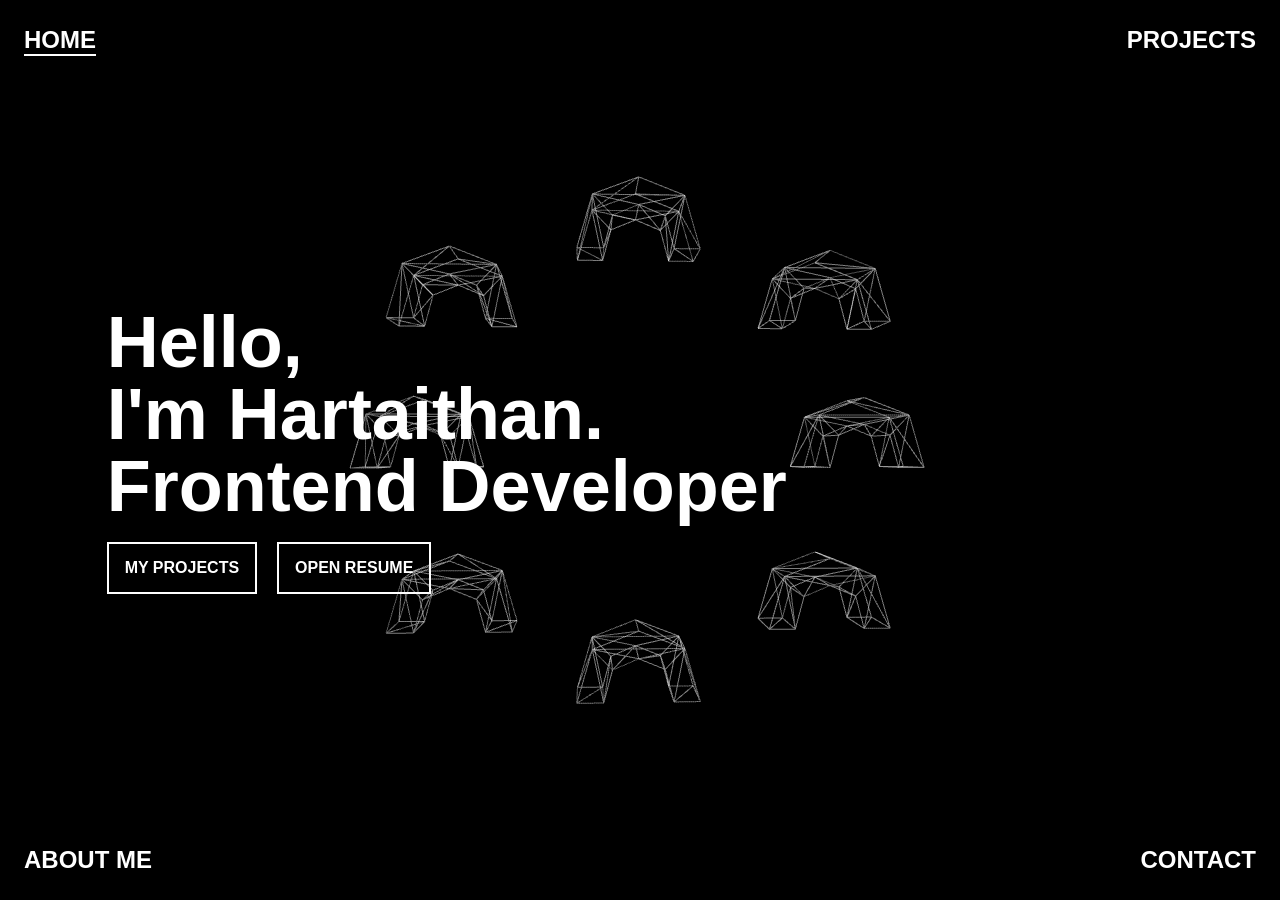
==== index.html @ c4be0c3a "deploy" ====
<!DOCTYPE html><html lang="en"><head><meta charSet="utf-8"/><meta name="viewport" content="width=device-width, initial-scale=1"/><link rel="preload" href="/_next/static/media/a34f9d1faa5f3315-s.p.woff2" as="font" crossorigin="" type="font/woff2"/><link rel="stylesheet" href="/_next/static/css/511430583b060dc8.css" data-precedence="next"/><link rel="preload" as="script" fetchPriority="low" href="/_next/static/chunks/webpack-db1a21aa18e751e0.js"/><script src="/_next/static/chunks/fd9d1056-1ecd54b75ca6e838.js" async=""></script><script src="/_next/static/chunks/117-85f42fde9f17f10e.js" async=""></script><script src="/_next/static/chunks/main-app-d183f068479b387c.js" async=""></script><script src="/_next/static/chunks/137-9598eab4ff025283.js" async=""></script><script src="/_next/static/chunks/298-ed18eb15026be2b4.js" async=""></script><script src="/_next/static/chunks/972-95c2aae23b9bd66d.js" async=""></script><script src="/_next/static/chunks/app/(navigation)/page-e4d106d8370e465d.js" async=""></script><script src="/_next/static/chunks/app/(navigation)/layout-daaf512c88ce24c3.js" async=""></script><title>Home | Hartaithan.</title><meta name="description" content="Hartaithan. Portfolio"/><meta name="application-name" content="Hartaithan. Portfolio"/><link rel="manifest" href="/manifest.json" crossorigin="use-credentials"/><meta name="keywords" content="portfolio,frontend,frontend developer"/><meta name="robots" content="all"/><meta property="og:title" content="Home | Hartaithan."/><meta property="og:description" content="Hartaithan. Portfolio"/><meta property="og:image:type" content="image/jpeg"/><meta property="og:image:width" content="1200"/><meta property="og:image:height" content="630"/><meta property="og:image" content="https://hartaithan.github.io/opengraph-image.jpg?dd8d3bd3998909c9"/><meta name="twitter:card" content="summary_large_image"/><meta name="twitter:title" content="Home | Hartaithan."/><meta name="twitter:description" content="Hartaithan. Portfolio"/><meta name="twitter:image:type" content="image/jpeg"/><meta name="twitter:image:width" content="1200"/><meta name="twitter:image:height" content="630"/><meta name="twitter:image" content="https://hartaithan.github.io/opengraph-image.jpg?dd8d3bd3998909c9"/><link rel="icon" href="/favicon.ico" type="image/x-icon" sizes="48x48"/><link rel="apple-touch-icon" href="/apple-icon.png?16ea9c01324c8888" type="image/png" sizes="180x180"/><meta name="next-size-adjust"/><script src="/_next/static/chunks/polyfills-42372ed130431b0a.js" noModule=""></script></head><body class="__className_d65c78"><nav><a class="fixed z-50 text-lg font-bold uppercase leading-[normal] md:text-xl xl:text-2xl before:absolute before:h-[2px] before:bg-white before:transition-all before:duration-300 before:ease-in-out before:bottom-[0%] before:left-1/2 before:-translate-x-1/2 before:transform hover:before:w-full hover:before:opacity-100 before:w-full before:opacity-100 left-4 top-4 sm:left-5 sm:top-5 md:left-6 md:top-6" href="/">Home</a><a class="fixed z-50 text-lg font-bold uppercase leading-[normal] md:text-xl xl:text-2xl before:absolute before:h-[2px] before:w-0 before:bg-white before:opacity-0 before:transition-all before:duration-300 before:ease-in-out before:bottom-[0%] before:left-1/2 before:-translate-x-1/2 before:transform hover:before:w-full hover:before:opacity-100 right-4 top-4 sm:right-5 sm:top-5 md:right-6 md:top-6" href="/projects">Projects</a><a class="fixed z-50 text-lg font-bold uppercase leading-[normal] md:text-xl xl:text-2xl before:absolute before:h-[2px] before:w-0 before:bg-white before:opacity-0 before:transition-all before:duration-300 before:ease-in-out before:bottom-[0%] before:left-1/2 before:-translate-x-1/2 before:transform hover:before:w-full hover:before:opacity-100 bottom-4 left-4 sm:bottom-5 sm:left-5 md:bottom-6 md:left-6" href="/about">About Me</a><a class="fixed z-50 text-lg font-bold uppercase leading-[normal] md:text-xl xl:text-2xl before:absolute before:h-[2px] before:w-0 before:bg-white before:opacity-0 before:transition-all before:duration-300 before:ease-in-out before:bottom-[0%] before:left-1/2 before:-translate-x-1/2 before:transform hover:before:w-full hover:before:opacity-100 bottom-4 right-4 sm:bottom-5 sm:right-5 md:bottom-6 md:right-6" href="/contact">Contact</a></nav><main class="flex size-full flex-col items-center justify-center" style="opacity:0"><div class="flex size-full w-10/12 flex-col justify-center overflow-hidden 2xl:w-9/12"><h1 class="text-4xl font-semibold leading-[1.1] sm:text-5xl md:text-6xl lg:text-7xl 2xl:text-9xl" style="opacity:0;transform:translateY(-400px)">Hello,</h1><h1 class="text-4xl font-semibold leading-[1.1] sm:text-5xl md:text-6xl lg:text-7xl 2xl:text-9xl" style="opacity:0;transform:translateY(-400px)">I&#x27;m Hartaithan.</h1><h1 class="text-4xl font-semibold leading-[1.1] sm:text-5xl md:text-6xl lg:text-7xl 2xl:text-9xl" style="opacity:0;transform:translateY(-400px)">Frontend Developer</h1><div class="mt-3 flex gap-x-5 md:mt-5"><a class="border-2 border-white bg-transparent px-3 py-2 text-xs font-semibold uppercase transition-colors duration-300 ease-in-out hover:bg-white hover:text-black md:px-3.5 md:py-2.5 md:text-sm xl:px-4 xl:py-3 xl:text-base" style="opacity:0;transform:translateX(400px)" href="/projects">My Projects</a><a class="border-2 border-white bg-transparent px-3 py-2 text-xs font-semibold uppercase transition-colors duration-300 ease-in-out hover:bg-white hover:text-black md:px-3.5 md:py-2.5 md:text-sm xl:px-4 xl:py-3 xl:text-base" target="_blank" style="opacity:0;transform:translateX(400px)" href="/resume">Open Resume</a></div></div></main><div class="pointer-events-none fixed inset-0 -z-50" style="opacity:0"><!--$!--><template data-dgst="BAILOUT_TO_CLIENT_SIDE_RENDERING"></template><!--/$--></div><script src="/_next/static/chunks/webpack-db1a21aa18e751e0.js" async=""></script><script>(self.__next_f=self.__next_f||[]).push([0]);self.__next_f.push([2,null])</script><script>self.__next_f.push([1,"1:HL[\"/_next/static/media/a34f9d1faa5f3315-s.p.woff2\",\"font\",{\"crossOrigin\":\"\",\"type\":\"font/woff2\"}]\n2:HL[\"/_next/static/css/511430583b060dc8.css\",\"style\"]\n"])</script><script>self.__next_f.push([1,"3:I[2846,[],\"\"]\n5:I[7571,[\"137\",\"static/chunks/137-9598eab4ff025283.js\",\"298\",\"static/chunks/298-ed18eb15026be2b4.js\",\"972\",\"static/chunks/972-95c2aae23b9bd66d.js\",\"448\",\"static/chunks/app/(navigation)/page-e4d106d8370e465d.js\"],\"default\"]\n6:I[2906,[\"137\",\"static/chunks/137-9598eab4ff025283.js\",\"298\",\"static/chunks/298-ed18eb15026be2b4.js\",\"972\",\"static/chunks/972-95c2aae23b9bd66d.js\",\"448\",\"static/chunks/app/(navigation)/page-e4d106d8370e465d.js\"],\"default\"]\n7:I[2972,[\"137\",\"static/chunks/137-9598eab4ff025283.js\",\"298\",\"static/chunks/298-ed18eb15026be2b4.js\",\"972\",\"static/chunks/972-95c2aae23b9bd66d.js\",\"448\",\"static/chunks/app/(navigation)/page-e4d106d8370e465d.js\"],\"\"]\n8:I[7091,[\"137\",\"static/chunks/137-9598eab4ff025283.js\",\"298\",\"static/chunks/298-ed18eb15026be2b4.js\",\"972\",\"static/chunks/972-95c2aae23b9bd66d.js\",\"294\",\"static/chunks/app/(navigation)/layout-daaf512c88ce24c3.js\"],\"default\"]\n9:I[206,[\"137\",\"static/chunks/137-9598eab4ff025283.js\",\"298\",\"static/chunks/298-ed18eb15026be2b4.js\",\"972\",\"static/chunks/972-95c2aae23b9bd66d.js\",\"294\",\"static/chunks/app/(navigation)/layout-daaf512c88ce24c3.js\"],\"default\"]\na:I[4707,[],\"\"]\nb:I[6423,[],\"\"]\nc:I[4172,[\"137\",\"static/chunks/137-9598eab4ff025283.js\",\"298\",\"static/chunks/298-ed18eb15026be2b4.js\",\"972\",\"static/chunks/972-95c2aae23b9bd66d.js\",\"294\",\"static/chunks/app/(navigation)/layout-daaf512c88ce24c3.js\"],\"default\"]\n12:I[1060,[],\"\"]\nd:{\"fontFamily\":\"system-ui,\\\"Segoe UI\\\",Roboto,Helvetica,Arial,sans-serif,\\\"Apple Color Emoji\\\",\\\"Segoe UI Emoji\\\"\",\"height\":\"100vh\",\"textAlign\":\"center\",\"display\":\"flex\",\"flexDirection\":\"column\",\"alignItems\":\"center\",\"justifyContent\":\"center\"}\ne:{\"display\":\"inline-block\",\"margin\":\"0 20px 0 0\",\"padding\":\"0 23px 0 0\",\"fontSize\":24,\"fontWeight\":500,\"verticalAlign\":\"top\",\"lineHeight\":\"49px\"}\nf:{\"display\":\"inline-block\"}\n10:{\"fontSize\":14,\"fontWeight\":400,\"lineHeight\":\"49px\",\"margin\":0}\n13:[]\n"])</script><script>self.__next_f.push([1,"0:[\"$\",\"$L3\",null,{\"buildId\":\"7mDJRMn8hp6EXCt8y_drj\",\"assetPrefix\":\"\",\"urlParts\":[\"\",\"\"],\"initialTree\":[\"\",{\"children\":[\"(navigation)\",{\"children\":[\"__PAGE__\",{}]}]},\"$undefined\",\"$undefined\",true],\"initialSeedData\":[\"\",{\"children\":[\"(navigation)\",{\"children\":[\"__PAGE__\",{},[[\"$L4\",[\"$\",\"div\",null,{\"className\":\"flex size-full w-10/12 flex-col justify-center overflow-hidden 2xl:w-9/12\",\"children\":[[\"$\",\"$L5\",null,{\"transition\":{\"delay\":0.4},\"children\":\"Hello,\"}],[\"$\",\"$L5\",null,{\"transition\":{\"delay\":0.2},\"children\":\"I'm Hartaithan.\"}],[\"$\",\"$L5\",null,{\"transition\":{\"delay\":0},\"children\":\"Frontend Developer\"}],[\"$\",\"div\",null,{\"className\":\"mt-3 flex gap-x-5 md:mt-5\",\"children\":[[\"$\",\"$L6\",null,{\"as\":\"$7\",\"href\":\"/projects\",\"transition\":{\"delay\":0.6},\"children\":\"My Projects\"}],[\"$\",\"$L6\",null,{\"as\":\"$7\",\"href\":\"/resume\",\"target\":\"_blank\",\"transition\":{\"delay\":0.8},\"children\":\"Open Resume\"}]]}]]}],null],null],null]},[[null,[[\"$\",\"nav\",null,{\"children\":[[\"$\",\"$L8\",null,{\"href\":\"/\",\"className\":\"left-4 top-4 sm:left-5 sm:top-5 md:left-6 md:top-6\",\"children\":\"Home\"}],[\"$\",\"$L8\",null,{\"href\":\"/projects\",\"className\":\"right-4 top-4 sm:right-5 sm:top-5 md:right-6 md:top-6\",\"children\":\"Projects\"}],[\"$\",\"$L8\",null,{\"href\":\"/about\",\"className\":\"bottom-4 left-4 sm:bottom-5 sm:left-5 md:bottom-6 md:left-6\",\"children\":\"About Me\"}],[\"$\",\"$L8\",null,{\"href\":\"/contact\",\"className\":\"bottom-4 right-4 sm:bottom-5 sm:right-5 md:bottom-6 md:right-6\",\"children\":\"Contact\"}]]}],[\"$\",\"$L9\",null,{\"children\":[\"$\",\"$La\",null,{\"parallelRouterKey\":\"children\",\"segmentPath\":[\"children\",\"(navigation)\",\"children\"],\"error\":\"$undefined\",\"errorStyles\":\"$undefined\",\"errorScripts\":\"$undefined\",\"template\":[\"$\",\"$Lb\",null,{}],\"templateStyles\":\"$undefined\",\"templateScripts\":\"$undefined\",\"notFound\":[[\"$\",\"title\",null,{\"children\":\"404: This page could not be found.\"}],[\"$\",\"div\",null,{\"style\":{\"fontFamily\":\"system-ui,\\\"Segoe UI\\\",Roboto,Helvetica,Arial,sans-serif,\\\"Apple Color Emoji\\\",\\\"Segoe UI Emoji\\\"\",\"height\":\"100vh\",\"textAlign\":\"center\",\"display\":\"flex\",\"flexDirection\":\"column\",\"alignItems\":\"center\",\"justifyContent\":\"center\"},\"children\":[\"$\",\"div\",null,{\"children\":[[\"$\",\"style\",null,{\"dangerouslySetInnerHTML\":{\"__html\":\"body{color:#000;background:#fff;margin:0}.next-error-h1{border-right:1px solid rgba(0,0,0,.3)}@media (prefers-color-scheme:dark){body{color:#fff;background:#000}.next-error-h1{border-right:1px solid rgba(255,255,255,.3)}}\"}}],[\"$\",\"h1\",null,{\"className\":\"next-error-h1\",\"style\":{\"display\":\"inline-block\",\"margin\":\"0 20px 0 0\",\"padding\":\"0 23px 0 0\",\"fontSize\":24,\"fontWeight\":500,\"verticalAlign\":\"top\",\"lineHeight\":\"49px\"},\"children\":\"404\"}],[\"$\",\"div\",null,{\"style\":{\"display\":\"inline-block\"},\"children\":[\"$\",\"h2\",null,{\"style\":{\"fontSize\":14,\"fontWeight\":400,\"lineHeight\":\"49px\",\"margin\":0},\"children\":\"This page could not be found.\"}]}]]}]}]],\"notFoundStyles\":[]}]}],[\"$\",\"$Lc\",null,{}]]],null],null]},[[[[\"$\",\"link\",\"0\",{\"rel\":\"stylesheet\",\"href\":\"/_next/static/css/511430583b060dc8.css\",\"precedence\":\"next\",\"crossOrigin\":\"$undefined\"}]],[\"$\",\"html\",null,{\"lang\":\"en\",\"children\":[\"$\",\"body\",null,{\"className\":\"__className_d65c78\",\"children\":[\"$\",\"$La\",null,{\"parallelRouterKey\":\"children\",\"segmentPath\":[\"children\"],\"error\":\"$undefined\",\"errorStyles\":\"$undefined\",\"errorScripts\":\"$undefined\",\"template\":[\"$\",\"$Lb\",null,{}],\"templateStyles\":\"$undefined\",\"templateScripts\":\"$undefined\",\"notFound\":[[\"$\",\"title\",null,{\"children\":\"404: This page could not be found.\"}],[\"$\",\"div\",null,{\"style\":\"$d\",\"children\":[\"$\",\"div\",null,{\"children\":[[\"$\",\"style\",null,{\"dangerouslySetInnerHTML\":{\"__html\":\"body{color:#000;background:#fff;margin:0}.next-error-h1{border-right:1px solid rgba(0,0,0,.3)}@media (prefers-color-scheme:dark){body{color:#fff;background:#000}.next-error-h1{border-right:1px solid rgba(255,255,255,.3)}}\"}}],[\"$\",\"h1\",null,{\"className\":\"next-error-h1\",\"style\":\"$e\",\"children\":\"404\"}],[\"$\",\"div\",null,{\"style\":\"$f\",\"children\":[\"$\",\"h2\",null,{\"style\":\"$10\",\"children\":\"This page could not be found.\"}]}]]}]}]],\"notFoundStyles\":[]}]}]}]],null],null],\"couldBeIntercepted\":false,\"initialHead\":[null,\"$L11\"],\"globalErrorComponent\":\"$12\",\"missingSlots\":\"$W13\"}]\n"])</script><script>self.__next_f.push([1,"11:[[\"$\",\"meta\",\"0\",{\"name\":\"viewport\",\"content\":\"width=device-width, initial-scale=1\"}],[\"$\",\"meta\",\"1\",{\"charSet\":\"utf-8\"}],[\"$\",\"title\",\"2\",{\"children\":\"Home | Hartaithan.\"}],[\"$\",\"meta\",\"3\",{\"name\":\"description\",\"content\":\"Hartaithan. Portfolio\"}],[\"$\",\"meta\",\"4\",{\"name\":\"application-name\",\"content\":\"Hartaithan. Portfolio\"}],[\"$\",\"link\",\"5\",{\"rel\":\"manifest\",\"href\":\"/manifest.json\",\"crossOrigin\":\"use-credentials\"}],[\"$\",\"meta\",\"6\",{\"name\":\"keywords\",\"content\":\"portfolio,frontend,frontend developer\"}],[\"$\",\"meta\",\"7\",{\"name\":\"robots\",\"content\":\"all\"}],[\"$\",\"meta\",\"8\",{\"property\":\"og:title\",\"content\":\"Home | Hartaithan.\"}],[\"$\",\"meta\",\"9\",{\"property\":\"og:description\",\"content\":\"Hartaithan. Portfolio\"}],[\"$\",\"meta\",\"10\",{\"property\":\"og:image:type\",\"content\":\"image/jpeg\"}],[\"$\",\"meta\",\"11\",{\"property\":\"og:image:width\",\"content\":\"1200\"}],[\"$\",\"meta\",\"12\",{\"property\":\"og:image:height\",\"content\":\"630\"}],[\"$\",\"meta\",\"13\",{\"property\":\"og:image\",\"content\":\"https://hartaithan.github.io/opengraph-image.jpg?dd8d3bd3998909c9\"}],[\"$\",\"meta\",\"14\",{\"name\":\"twitter:card\",\"content\":\"summary_large_image\"}],[\"$\",\"meta\",\"15\",{\"name\":\"twitter:title\",\"content\":\"Home | Hartaithan.\"}],[\"$\",\"meta\",\"16\",{\"name\":\"twitter:description\",\"content\":\"Hartaithan. Portfolio\"}],[\"$\",\"meta\",\"17\",{\"name\":\"twitter:image:type\",\"content\":\"image/jpeg\"}],[\"$\",\"meta\",\"18\",{\"name\":\"twitter:image:width\",\"content\":\"1200\"}],[\"$\",\"meta\",\"19\",{\"name\":\"twitter:image:height\",\"content\":\"630\"}],[\"$\",\"meta\",\"20\",{\"name\":\"twitter:image\",\"content\":\"https://hartaithan.github.io/opengraph-image.jpg?dd8d3bd3998909c9\"}],[\"$\",\"link\",\"21\",{\"rel\":\"icon\",\"href\":\"/favicon.ico\",\"type\":\"image/x-icon\",\"sizes\":\"48x48\"}],[\"$\",\"link\",\"22\",{\"rel\":\"apple-touch-icon\",\"href\":\"/apple-icon.png?16ea9c01324c8888\",\"type\":\"image/png\",\"sizes\":\"180x180\"}],[\"$\",\"meta\",\"23\",{\"name\":\"next-size-adjust\"}]]\n4:null\n"])</script></body></html>
---- _next/static/css/511430583b060dc8.css ----
@font-face{font-family:__Inter_d65c78;font-style:normal;font-weight:100 900;font-display:swap;src:url(/_next/static/media/55c55f0601d81cf3-s.woff2) format("woff2");unicode-range:u+0460-052f,u+1c80-1c8a,u+20b4,u+2de0-2dff,u+a640-a69f,u+fe2e-fe2f}@font-face{font-family:__Inter_d65c78;font-style:normal;font-weight:100 900;font-display:swap;src:url(/_next/static/media/26a46d62cd723877-s.woff2) format("woff2");unicode-range:u+0301,u+0400-045f,u+0490-0491,u+04b0-04b1,u+2116}@font-face{font-family:__Inter_d65c78;font-style:normal;font-weight:100 900;font-display:swap;src:url(/_next/static/media/97e0cb1ae144a2a9-s.woff2) format("woff2");unicode-range:u+1f??}@font-face{font-family:__Inter_d65c78;font-style:normal;font-weight:100 900;font-display:swap;src:url(/_next/static/media/581909926a08bbc8-s.woff2) format("woff2");unicode-range:u+0370-0377,u+037a-037f,u+0384-038a,u+038c,u+038e-03a1,u+03a3-03ff}@font-face{font-family:__Inter_d65c78;font-style:normal;font-weight:100 900;font-display:swap;src:url(/_next/static/media/df0a9ae256c0569c-s.woff2) format("woff2");unicode-range:u+0102-0103,u+0110-0111,u+0128-0129,u+0168-0169,u+01a0-01a1,u+01af-01b0,u+0300-0301,u+0303-0304,u+0308-0309,u+0323,u+0329,u+1ea0-1ef9,u+20ab}@font-face{font-family:__Inter_d65c78;font-style:normal;font-weight:100 900;font-display:swap;src:url(/_next/static/media/6d93bde91c0c2823-s.woff2) format("woff2");unicode-range:u+0100-02ba,u+02bd-02c5,u+02c7-02cc,u+02ce-02d7,u+02dd-02ff,u+0304,u+0308,u+0329,u+1d00-1dbf,u+1e00-1e9f,u+1ef2-1eff,u+2020,u+20a0-20ab,u+20ad-20c0,u+2113,u+2c60-2c7f,u+a720-a7ff}@font-face{font-family:__Inter_d65c78;font-style:normal;font-weight:100 900;font-display:swap;src:url(/_next/static/media/a34f9d1faa5f3315-s.p.woff2) format("woff2");unicode-range:u+00??,u+0131,u+0152-0153,u+02bb-02bc,u+02c6,u+02da,u+02dc,u+0304,u+0308,u+0329,u+2000-206f,u+20ac,u+2122,u+2191,u+2193,u+2212,u+2215,u+feff,u+fffd}@font-face{font-family:__Inter_Fallback_d65c78;src:local("Arial");ascent-override:90.49%;descent-override:22.56%;line-gap-override:0.00%;size-adjust:107.06%}.__className_d65c78{font-family:__Inter_d65c78,__Inter_Fallback_d65c78,Arial;font-style:normal}*,:after,:before{--tw-border-spacing-x:0;--tw-border-spacing-y:0;--tw-translate-x:0;--tw-translate-y:0;--tw-rotate:0;--tw-skew-x:0;--tw-skew-y:0;--tw-scale-x:1;--tw-scale-y:1;--tw-pan-x: ;--tw-pan-y: ;--tw-pinch-zoom: ;--tw-scroll-snap-strictness:proximity;--tw-gradient-from-position: ;--tw-gradient-via-position: ;--tw-gradient-to-position: ;--tw-ordinal: ;--tw-slashed-zero: ;--tw-numeric-figure: ;--tw-numeric-spacing: ;--tw-numeric-fraction: ;--tw-ring-inset: ;--tw-ring-offset-width:0px;--tw-ring-offset-color:#fff;--tw-ring-color:rgba(59,130,246,.5);--tw-ring-offset-shadow:0 0 #0000;--tw-ring-shadow:0 0 #0000;--tw-shadow:0 0 #0000;--tw-shadow-colored:0 0 #0000;--tw-blur: ;--tw-brightness: ;--tw-contrast: ;--tw-grayscale: ;--tw-hue-rotate: ;--tw-invert: ;--tw-saturate: ;--tw-sepia: ;--tw-drop-shadow: ;--tw-backdrop-blur: ;--tw-backdrop-brightness: ;--tw-backdrop-contrast: ;--tw-backdrop-grayscale: ;--tw-backdrop-hue-rotate: ;--tw-backdrop-invert: ;--tw-backdrop-opacity: ;--tw-backdrop-saturate: ;--tw-backdrop-sepia: ;--tw-contain-size: ;--tw-contain-layout: ;--tw-contain-paint: ;--tw-contain-style: }::backdrop{--tw-border-spacing-x:0;--tw-border-spacing-y:0;--tw-translate-x:0;--tw-translate-y:0;--tw-rotate:0;--tw-skew-x:0;--tw-skew-y:0;--tw-scale-x:1;--tw-scale-y:1;--tw-pan-x: ;--tw-pan-y: ;--tw-pinch-zoom: ;--tw-scroll-snap-strictness:proximity;--tw-gradient-from-position: ;--tw-gradient-via-position: ;--tw-gradient-to-position: ;--tw-ordinal: ;--tw-slashed-zero: ;--tw-numeric-figure: ;--tw-numeric-spacing: ;--tw-numeric-fraction: ;--tw-ring-inset: ;--tw-ring-offset-width:0px;--tw-ring-offset-color:#fff;--tw-ring-color:rgba(59,130,246,.5);--tw-ring-offset-shadow:0 0 #0000;--tw-ring-shadow:0 0 #0000;--tw-shadow:0 0 #0000;--tw-shadow-colored:0 0 #0000;--tw-blur: ;--tw-brightness: ;--tw-contrast: ;--tw-grayscale: ;--tw-hue-rotate: ;--tw-invert: ;--tw-saturate: ;--tw-sepia: ;--tw-drop-shadow: ;--tw-backdrop-blur: ;--tw-backdrop-brightness: ;--tw-backdrop-contrast: ;--tw-backdrop-grayscale: ;--tw-backdrop-hue-rotate: ;--tw-backdrop-invert: ;--tw-backdrop-opacity: ;--tw-backdrop-saturate: ;--tw-backdrop-sepia: ;--tw-contain-size: ;--tw-contain-layout: ;--tw-contain-paint: ;--tw-contain-style: }/*
! tailwindcss v3.4.14 | MIT License | https://tailwindcss.com
*/*,:after,:before{box-sizing:border-box;border:0 solid #e5e7eb}:after,:before{--tw-content:""}:host,html{line-height:1.5;-webkit-text-size-adjust:100%;-moz-tab-size:4;tab-size:4;font-family:ui-sans-serif,system-ui,sans-serif,Apple Color Emoji,Segoe UI Emoji,Segoe UI Symbol,Noto Color Emoji;font-feature-settings:normal;font-variation-settings:normal;-webkit-tap-highlight-color:transparent}body{margin:0;line-height:inherit}hr{height:0;color:inherit;border-top-width:1px}abbr:where([title]){text-decoration:underline dotted}h1,h2,h3,h4,h5,h6{font-size:inherit;font-weight:inherit}a{color:inherit;text-decoration:inherit}b,strong{font-weight:bolder}code,kbd,pre,samp{font-family:ui-monospace,SFMono-Regular,Menlo,Monaco,Consolas,Liberation Mono,Courier New,monospace;font-feature-settings:normal;font-variation-settings:normal;font-size:1em}small{font-size:80%}sub,sup{font-size:75%;line-height:0;position:relative;vertical-align:baseline}sub{bottom:-.25em}sup{top:-.5em}table{text-indent:0;border-color:inherit;border-collapse:collapse}button,input,optgroup,select,textarea{font-family:inherit;font-feature-settings:inherit;font-variation-settings:inherit;font-size:100%;font-weight:inherit;line-height:inherit;letter-spacing:inherit;color:inherit;margin:0;padding:0}button,select{text-transform:none}button,input:where([type=button]),input:where([type=reset]),input:where([type=submit]){-webkit-appearance:button;background-color:transparent;background-image:none}:-moz-focusring{outline:auto}:-moz-ui-invalid{box-shadow:none}progress{vertical-align:baseline}::-webkit-inner-spin-button,::-webkit-outer-spin-button{height:auto}[type=search]{-webkit-appearance:textfield;outline-offset:-2px}::-webkit-search-decoration{-webkit-appearance:none}::-webkit-file-upload-button{-webkit-appearance:button;font:inherit}summary{display:list-item}blockquote,dd,dl,figure,h1,h2,h3,h4,h5,h6,hr,p,pre{margin:0}fieldset{margin:0}fieldset,legend{padding:0}menu,ol,ul{list-style:none;margin:0;padding:0}dialog{padding:0}textarea{resize:vertical}input::placeholder,textarea::placeholder{opacity:1;color:#9ca3af}[role=button],button{cursor:pointer}:disabled{cursor:default}audio,canvas,embed,iframe,img,object,svg,video{display:block;vertical-align:middle}img,video{max-width:100%;height:auto}[hidden]:where(:not([hidden=until-found])){display:none}:root{--background:#000;--foreground:#fff}body,html{height:100%;width:100%}body{color:var(--foreground);background:var(--background)}body:has(#resume){display:flex;flex-direction:column;color:var(--background);background:var(--foreground);-webkit-print-color-adjust:exact;print-color-adjust:exact}#slide[data-motion-pop-id]{position:fixed!important}.pointer-events-none{pointer-events:none}.fixed{position:fixed}.absolute{position:absolute}.\!relative{position:relative!important}.relative{position:relative}.inset-0{inset:0}.bottom-4{bottom:1rem}.left-0{left:0}.left-2\/4{left:50%}.left-4{left:1rem}.right-0{right:0}.right-4{right:1rem}.top-1\/2{top:50%}.top-2{top:.5rem}.top-4{top:1rem}.-z-10{z-index:-10}.-z-50{z-index:-50}.z-10{z-index:10}.z-20{z-index:20}.z-50{z-index:50}.col-span-1{grid-column:span 1/span 1}.row-span-3{grid-row:span 3/span 3}.mx-auto{margin-left:auto;margin-right:auto}.mb-3{margin-bottom:.75rem}.ml-0{margin-left:0}.mr-2{margin-right:.5rem}.mr-3{margin-right:.75rem}.mt-1{margin-top:.25rem}.mt-2{margin-top:.5rem}.mt-3{margin-top:.75rem}.flex{display:flex}.grid{display:grid}.hidden{display:none}.aspect-square{aspect-ratio:1/1}.aspect-video{aspect-ratio:16/9}.size-1{width:.25rem;height:.25rem}.size-10{width:2.5rem;height:2.5rem}.size-14{width:3.5rem;height:3.5rem}.size-28{width:7rem;height:7rem}.size-5{width:1.25rem;height:1.25rem}.size-6{width:1.5rem;height:1.5rem}.size-7{width:1.75rem;height:1.75rem}.size-full{width:100%;height:100%}.h-1{height:.25rem}.h-40{height:10rem}.h-auto{height:auto}.h-full{height:100%}.min-h-0{min-height:0}.w-10\/12{width:83.333333%}.w-11\/12{width:91.666667%}.w-\[calc\(100\%-2px\)\]{width:calc(100% - 2px)}.w-full{width:100%}.w-max{width:max-content}.min-w-0{min-width:0}.min-w-48{min-width:12rem}.min-w-5{min-width:1.25rem}.max-w-3xl{max-width:48rem}.max-w-48{max-width:12rem}.flex-1{flex:1 1 0%}.-translate-x-2\/4{--tw-translate-x:-50%}.-translate-x-2\/4,.-translate-y-1\/2{transform:translate(var(--tw-translate-x),var(--tw-translate-y)) rotate(var(--tw-rotate)) skewX(var(--tw-skew-x)) skewY(var(--tw-skew-y)) scaleX(var(--tw-scale-x)) scaleY(var(--tw-scale-y))}.-translate-y-1\/2{--tw-translate-y:-50%}.rotate-180{--tw-rotate:180deg}.rotate-180,.scale-75{transform:translate(var(--tw-translate-x),var(--tw-translate-y)) rotate(var(--tw-rotate)) skewX(var(--tw-skew-x)) skewY(var(--tw-skew-y)) scaleX(var(--tw-scale-x)) scaleY(var(--tw-scale-y))}.scale-75{--tw-scale-x:.75;--tw-scale-y:.75}.select-none{user-select:none}.grid-flow-dense{grid-auto-flow:dense}.grid-cols-1{grid-template-columns:repeat(1,minmax(0,1fr))}.grid-cols-2{grid-template-columns:repeat(2,minmax(0,1fr))}.grid-rows-2{grid-template-rows:repeat(2,minmax(0,1fr))}.flex-col{flex-direction:column}.flex-wrap{flex-wrap:wrap}.items-start{align-items:flex-start}.items-center{align-items:center}.justify-center{justify-content:center}.justify-between{justify-content:space-between}.gap-4{gap:1rem}.gap-x-2{column-gap:.5rem}.gap-x-3{column-gap:.75rem}.gap-x-5{column-gap:1.25rem}.gap-x-8{column-gap:2rem}.gap-y-1{row-gap:.25rem}.gap-y-2{row-gap:.5rem}.gap-y-3{row-gap:.75rem}.gap-y-4{row-gap:1rem}.gap-y-6{row-gap:1.5rem}.self-auto{align-self:auto}.self-start{align-self:flex-start}.self-end{align-self:flex-end}.overflow-auto{overflow:auto}.overflow-hidden{overflow:hidden}.text-nowrap{text-wrap:nowrap}.rounded{border-radius:.25rem}.rounded-full{border-radius:9999px}.rounded-lg{border-radius:.5rem}.rounded-md{border-radius:.375rem}.border-2{border-width:2px}.border-white{--tw-border-opacity:1;border-color:rgb(255 255 255/var(--tw-border-opacity))}.bg-black{--tw-bg-opacity:1;background-color:rgb(0 0 0/var(--tw-bg-opacity))}.bg-gray-100{--tw-bg-opacity:1;background-color:rgb(243 244 246/var(--tw-bg-opacity))}.bg-neutral-800{--tw-bg-opacity:1;background-color:rgb(38 38 38/var(--tw-bg-opacity))}.bg-neutral-800\/80{background-color:rgba(38,38,38,.8)}.bg-neutral-900{--tw-bg-opacity:1;background-color:rgb(23 23 23/var(--tw-bg-opacity))}.bg-neutral-900\/90{background-color:hsla(0,0%,9%,.9)}.bg-transparent{background-color:transparent}.bg-white{--tw-bg-opacity:1;background-color:rgb(255 255 255/var(--tw-bg-opacity))}.fill-white{fill:#fff}.object-contain{object-fit:contain}.p-2{padding:.5rem}.px-1\.5{padding-left:.375rem;padding-right:.375rem}.px-2{padding-left:.5rem;padding-right:.5rem}.px-2\.5{padding-left:.625rem;padding-right:.625rem}.px-3{padding-left:.75rem;padding-right:.75rem}.px-4{padding-left:1rem;padding-right:1rem}.px-5{padding-left:1.25rem;padding-right:1.25rem}.py-0\.5{padding-top:.125rem;padding-bottom:.125rem}.py-2{padding-top:.5rem;padding-bottom:.5rem}.py-3{padding-top:.75rem;padding-bottom:.75rem}.py-4{padding-top:1rem;padding-bottom:1rem}.py-5{padding-top:1.25rem;padding-bottom:1.25rem}.pb-28{padding-bottom:7rem}.text-left{text-align:left}.indent-2{text-indent:.5rem}.font-sans{font-family:ui-sans-serif,system-ui,sans-serif,Apple Color Emoji,Segoe UI Emoji,Segoe UI Symbol,Noto Color Emoji}.text-4xl{font-size:2.25rem;line-height:2.5rem}.text-\[0\.6rem\]{font-size:.6rem}.text-base{font-size:1rem;line-height:1.5rem}.text-lg{font-size:1.125rem;line-height:1.75rem}.text-sm{font-size:.875rem;line-height:1.25rem}.text-xl{font-size:1.25rem;line-height:1.75rem}.text-xs{font-size:.75rem;line-height:1rem}.font-bold{font-weight:700}.font-medium{font-weight:500}.font-semibold{font-weight:600}.uppercase{text-transform:uppercase}.leading-\[1\.1\]{line-height:1.1}.leading-\[normal\]{line-height:normal}.leading-snug{line-height:1.375}.text-neutral-200{--tw-text-opacity:1;color:rgb(229 229 229/var(--tw-text-opacity))}.text-neutral-600{--tw-text-opacity:1;color:rgb(82 82 82/var(--tw-text-opacity))}.text-white{--tw-text-opacity:1;color:rgb(255 255 255/var(--tw-text-opacity))}.underline{text-decoration-line:underline}.shadow-lg{--tw-shadow:0 10px 15px -3px rgba(0,0,0,.1),0 4px 6px -4px rgba(0,0,0,.1);--tw-shadow-colored:0 10px 15px -3px var(--tw-shadow-color),0 4px 6px -4px var(--tw-shadow-color);box-shadow:var(--tw-ring-offset-shadow,0 0 #0000),var(--tw-ring-shadow,0 0 #0000),var(--tw-shadow)}.drop-shadow{--tw-drop-shadow:drop-shadow(0 1px 2px rgba(0,0,0,.1)) drop-shadow(0 1px 1px rgba(0,0,0,.06));filter:var(--tw-blur) var(--tw-brightness) var(--tw-contrast) var(--tw-grayscale) var(--tw-hue-rotate) var(--tw-invert) var(--tw-saturate) var(--tw-sepia) var(--tw-drop-shadow)}.transition{transition-property:color,background-color,border-color,text-decoration-color,fill,stroke,opacity,box-shadow,transform,filter,backdrop-filter;transition-timing-function:cubic-bezier(.4,0,.2,1);transition-duration:.15s}.transition-all{transition-property:all;transition-timing-function:cubic-bezier(.4,0,.2,1);transition-duration:.15s}.transition-colors{transition-property:color,background-color,border-color,text-decoration-color,fill,stroke;transition-timing-function:cubic-bezier(.4,0,.2,1);transition-duration:.15s}.duration-300{transition-duration:.3s}.ease-in-out{transition-timing-function:cubic-bezier(.4,0,.2,1)}.text-shadow{text-shadow:1px 1px 2px #000}.before\:absolute:before{content:var(--tw-content);position:absolute}.before\:bottom-\[0\%\]:before{content:var(--tw-content);bottom:0}.before\:left-0:before{content:var(--tw-content);left:0}.before\:left-1\/2:before{content:var(--tw-content);left:50%}.before\:top-0:before{content:var(--tw-content);top:0}.before\:-z-10:before{content:var(--tw-content);z-index:-10}.before\:size-24:before{content:var(--tw-content);width:6rem;height:6rem}.before\:h-\[2px\]:before{content:var(--tw-content);height:2px}.before\:h-full:before{content:var(--tw-content);height:100%}.before\:w-0:before{content:var(--tw-content);width:0}.before\:w-4\/12:before{content:var(--tw-content);width:33.333333%}.before\:w-full:before{content:var(--tw-content);width:100%}.before\:-translate-x-1\/2:before{--tw-translate-x:-50%}.before\:-translate-x-1\/2:before,.before\:transform:before{content:var(--tw-content);transform:translate(var(--tw-translate-x),var(--tw-translate-y)) rotate(var(--tw-rotate)) skewX(var(--tw-skew-x)) skewY(var(--tw-skew-y)) scaleX(var(--tw-scale-x)) scaleY(var(--tw-scale-y))}.before\:rounded-full:before{content:var(--tw-content);border-radius:9999px}.before\:border-2:before{content:var(--tw-content);border-width:2px}.before\:border-white:before{content:var(--tw-content);--tw-border-opacity:1;border-color:rgb(255 255 255/var(--tw-border-opacity))}.before\:bg-white:before{content:var(--tw-content);--tw-bg-opacity:1;background-color:rgb(255 255 255/var(--tw-bg-opacity))}.before\:bg-gradient-to-r:before{content:var(--tw-content);background-image:linear-gradient(to right,var(--tw-gradient-stops))}.before\:from-black:before{content:var(--tw-content);--tw-gradient-from:#000 var(--tw-gradient-from-position);--tw-gradient-to:transparent var(--tw-gradient-to-position);--tw-gradient-stops:var(--tw-gradient-from),var(--tw-gradient-to)}.before\:from-neutral-900:before{content:var(--tw-content);--tw-gradient-from:#171717 var(--tw-gradient-from-position);--tw-gradient-to:hsla(0,0%,9%,0) var(--tw-gradient-to-position);--tw-gradient-stops:var(--tw-gradient-from),var(--tw-gradient-to)}.before\:to-transparent:before{content:var(--tw-content);--tw-gradient-to:transparent var(--tw-gradient-to-position)}.before\:opacity-0:before{content:var(--tw-content);opacity:0}.before\:opacity-100:before{content:var(--tw-content);opacity:1}.before\:opacity-75:before{content:var(--tw-content);opacity:.75}.before\:filter:before{content:var(--tw-content);filter:var(--tw-blur) var(--tw-brightness) var(--tw-contrast) var(--tw-grayscale) var(--tw-hue-rotate) var(--tw-invert) var(--tw-saturate) var(--tw-sepia) var(--tw-drop-shadow)}.before\:transition-all:before{content:var(--tw-content);transition-property:all;transition-timing-function:cubic-bezier(.4,0,.2,1);transition-duration:.15s}.before\:duration-300:before{content:var(--tw-content);transition-duration:.3s}.before\:duration-500:before{content:var(--tw-content);transition-duration:.5s}.before\:ease-in-out:before{content:var(--tw-content);transition-timing-function:cubic-bezier(.4,0,.2,1)}.before\:ease-out:before{content:var(--tw-content);transition-timing-function:cubic-bezier(0,0,.2,1)}.after\:absolute:after{content:var(--tw-content);position:absolute}.after\:right-0:after{content:var(--tw-content);right:0}.after\:top-0:after{content:var(--tw-content);top:0}.after\:h-full:after{content:var(--tw-content);height:100%}.after\:w-4\/12:after{content:var(--tw-content);width:33.333333%}.after\:bg-gradient-to-l:after{content:var(--tw-content);background-image:linear-gradient(to left,var(--tw-gradient-stops))}.after\:from-black:after{content:var(--tw-content);--tw-gradient-from:#000 var(--tw-gradient-from-position);--tw-gradient-to:transparent var(--tw-gradient-to-position);--tw-gradient-stops:var(--tw-gradient-from),var(--tw-gradient-to)}.after\:from-neutral-900:after{content:var(--tw-content);--tw-gradient-from:#171717 var(--tw-gradient-from-position);--tw-gradient-to:hsla(0,0%,9%,0) var(--tw-gradient-to-position);--tw-gradient-stops:var(--tw-gradient-from),var(--tw-gradient-to)}.after\:to-transparent:after{content:var(--tw-content);--tw-gradient-to:transparent var(--tw-gradient-to-position)}.after\:filter:after{content:var(--tw-content);filter:var(--tw-blur) var(--tw-brightness) var(--tw-contrast) var(--tw-grayscale) var(--tw-hue-rotate) var(--tw-invert) var(--tw-saturate) var(--tw-sepia) var(--tw-drop-shadow)}.hover\:bg-neutral-700:hover{--tw-bg-opacity:1;background-color:rgb(64 64 64/var(--tw-bg-opacity))}.hover\:bg-neutral-800:hover{--tw-bg-opacity:1;background-color:rgb(38 38 38/var(--tw-bg-opacity))}.hover\:bg-white:hover{--tw-bg-opacity:1;background-color:rgb(255 255 255/var(--tw-bg-opacity))}.hover\:text-black:hover{--tw-text-opacity:1;color:rgb(0 0 0/var(--tw-text-opacity))}.hover\:before\:w-full:hover:before{content:var(--tw-content);width:100%}.hover\:before\:scale-150:hover:before{content:var(--tw-content);--tw-scale-x:1.5;--tw-scale-y:1.5;transform:translate(var(--tw-translate-x),var(--tw-translate-y)) rotate(var(--tw-rotate)) skewX(var(--tw-skew-x)) skewY(var(--tw-skew-y)) scaleX(var(--tw-scale-x)) scaleY(var(--tw-scale-y))}.hover\:before\:opacity-0:hover:before{content:var(--tw-content);opacity:0}.hover\:before\:opacity-100:hover:before{content:var(--tw-content);opacity:1}.group:hover .group-hover\:scale-110{--tw-scale-x:1.1;--tw-scale-y:1.1;transform:translate(var(--tw-translate-x),var(--tw-translate-y)) rotate(var(--tw-rotate)) skewX(var(--tw-skew-x)) skewY(var(--tw-skew-y)) scaleX(var(--tw-scale-x)) scaleY(var(--tw-scale-y))}.group:hover .group-hover\:fill-black{fill:#000}@media (min-width:640px){.sm\:bottom-5{bottom:1.25rem}.sm\:left-1{left:.25rem}.sm\:left-5{left:1.25rem}.sm\:right-1{right:.25rem}.sm\:right-5{right:1.25rem}.sm\:top-5{top:1.25rem}.sm\:ml-1{margin-left:.25rem}.sm\:mt-0{margin-top:0}.sm\:mt-0\.5{margin-top:.125rem}.sm\:mt-2{margin-top:.5rem}.sm\:block{display:block}.sm\:w-10\/12{width:83.333333%}.sm\:w-9\/12{width:75%}.sm\:w-max{width:max-content}.sm\:grid-flow-col{grid-auto-flow:column}.sm\:flex-row{flex-direction:row}.sm\:items-center{align-items:center}.sm\:gap-y-0{row-gap:0}.sm\:gap-y-3{row-gap:.75rem}.sm\:indent-4{text-indent:1rem}.sm\:text-2xl{font-size:1.5rem;line-height:2rem}.sm\:text-5xl{font-size:3rem;line-height:1}.sm\:text-base{font-size:1rem;line-height:1.5rem}.sm\:text-lg{font-size:1.125rem;line-height:1.75rem}.sm\:text-sm{font-size:.875rem;line-height:1.25rem}.sm\:text-xl{font-size:1.25rem;line-height:1.75rem}.sm\:text-xs{font-size:.75rem;line-height:1rem}.sm\:leading-\[normal\]{line-height:normal}}@media (min-width:768px){.md\:bottom-6{bottom:1.5rem}.md\:left-4{left:1rem}.md\:left-6{left:1.5rem}.md\:right-4{right:1rem}.md\:right-6{right:1.5rem}.md\:top-6{top:1.5rem}.md\:mt-5{margin-top:1.25rem}.md\:size-14{width:3.5rem;height:3.5rem}.md\:size-20{width:5rem;height:5rem}.md\:size-36{width:9rem;height:9rem}.md\:size-8{width:2rem;height:2rem}.md\:h-2\/5{height:40%}.md\:h-44{height:11rem}.md\:w-9\/12{width:75%}.md\:min-w-28{min-width:7rem}.md\:flex-none{flex:none}.md\:scale-100{--tw-scale-x:1;--tw-scale-y:1;transform:translate(var(--tw-translate-x),var(--tw-translate-y)) rotate(var(--tw-rotate)) skewX(var(--tw-skew-x)) skewY(var(--tw-skew-y)) scaleX(var(--tw-scale-x)) scaleY(var(--tw-scale-y))}.md\:grid-cols-4{grid-template-columns:repeat(4,minmax(0,1fr))}.md\:gap-x-12{column-gap:3rem}.md\:gap-y-10{row-gap:2.5rem}.md\:p-4{padding:1rem}.md\:px-2{padding-left:.5rem;padding-right:.5rem}.md\:px-3\.5{padding-left:.875rem;padding-right:.875rem}.md\:px-6{padding-left:1.5rem;padding-right:1.5rem}.md\:px-8{padding-left:2rem;padding-right:2rem}.md\:py-1{padding-top:.25rem;padding-bottom:.25rem}.md\:py-2\.5{padding-top:.625rem;padding-bottom:.625rem}.md\:py-5{padding-top:1.25rem;padding-bottom:1.25rem}.md\:py-8{padding-top:2rem;padding-bottom:2rem}.md\:pb-20{padding-bottom:5rem}.md\:text-2xl{font-size:1.5rem;line-height:2rem}.md\:text-6xl{font-size:3.75rem;line-height:1}.md\:text-base{font-size:1rem;line-height:1.5rem}.md\:text-sm{font-size:.875rem;line-height:1.25rem}.md\:text-xl{font-size:1.25rem;line-height:1.75rem}.md\:before\:size-32:before{content:var(--tw-content);width:8rem;height:8rem}}@media (min-width:1024px){.lg\:absolute{position:absolute}.lg\:col-span-2{grid-column:span 2/span 2}.lg\:mt-0{margin-top:0}.lg\:size-10{width:2.5rem;height:2.5rem}.lg\:size-16{width:4rem;height:4rem}.lg\:h-3\/6{height:50%}.lg\:min-h-40{min-height:10rem}.lg\:w-8\/12{width:66.666667%}.lg\:w-9\/12{width:75%}.lg\:w-full{width:100%}.lg\:grid-cols-2{grid-template-columns:repeat(2,minmax(0,1fr))}.lg\:grid-cols-3{grid-template-columns:repeat(3,minmax(0,1fr))}.lg\:items-start{align-items:flex-start}.lg\:items-end{align-items:flex-end}.lg\:justify-start{justify-content:flex-start}.lg\:self-start{align-self:flex-start}.lg\:self-end{align-self:flex-end}.lg\:px-5{padding-left:1.25rem;padding-right:1.25rem}.lg\:py-4{padding-top:1rem;padding-bottom:1rem}.lg\:text-3xl{font-size:1.875rem;line-height:2.25rem}.lg\:text-7xl{font-size:4.5rem;line-height:1}.lg\:text-lg{font-size:1.125rem;line-height:1.75rem}}@media (min-width:1280px){.xl\:w-auto{width:auto}.xl\:px-4{padding-left:1rem;padding-right:1rem}.xl\:py-3{padding-top:.75rem;padding-bottom:.75rem}.xl\:text-2xl{font-size:1.5rem;line-height:2rem}.xl\:text-base{font-size:1rem;line-height:1.5rem}}@media (min-width:1536px){.\32xl\:w-7\/12{width:58.333333%}.\32xl\:w-8\/12{width:66.666667%}.\32xl\:w-9\/12{width:75%}.\32xl\:text-9xl{font-size:8rem;line-height:1}.\32xl\:text-lg{font-size:1.125rem;line-height:1.75rem}}@media (min-width:426px){.xs\:mt-0{margin-top:0}.xs\:size-16{width:4rem;height:4rem}.xs\:size-32{width:8rem;height:8rem}.xs\:flex-row{flex-direction:row}.xs\:items-center{align-items:center}.xs\:self-auto{align-self:auto}.xs\:text-right{text-align:right}.xs\:before\:size-28:before{content:var(--tw-content);width:7rem;height:7rem}}@media print{.print\:hidden{display:none}.print\:bg-black{--tw-bg-opacity:1;background-color:rgb(0 0 0/var(--tw-bg-opacity))}.print\:bg-transparent{background-color:transparent}.print\:p-0{padding:0}.print\:shadow-none{--tw-shadow:0 0 #0000;--tw-shadow-colored:0 0 #0000;box-shadow:var(--tw-ring-offset-shadow,0 0 #0000),var(--tw-ring-shadow,0 0 #0000),var(--tw-shadow)}}
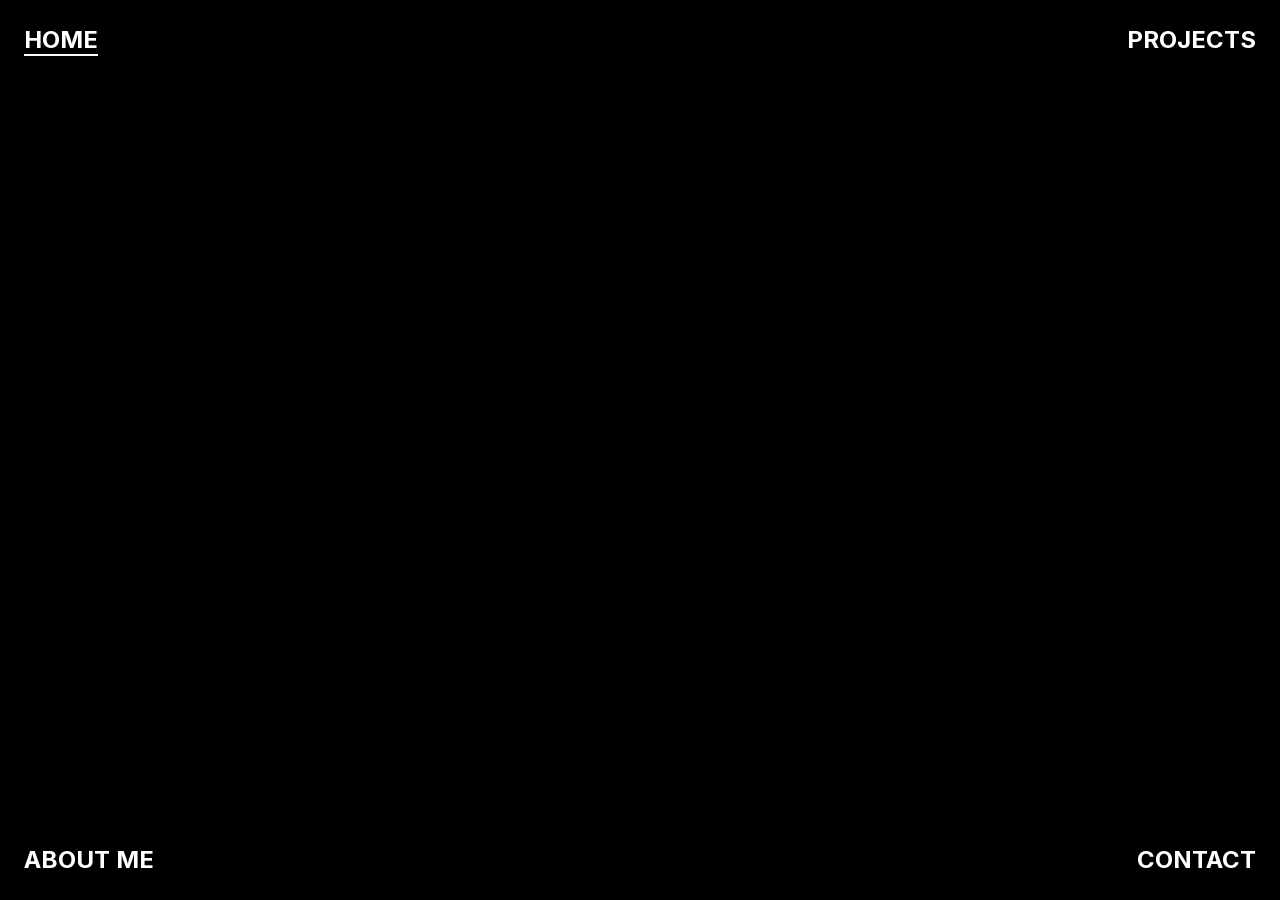
==== commit e26e1a8f: "deploy" ====
--- a/index.html
+++ b/index.html
@@ -1 +1 @@
-<!DOCTYPE html><html lang="en"><head><meta charSet="utf-8"/><meta name="viewport" content="width=device-width, initial-scale=1"/><link rel="preload" href="/_next/static/media/a34f9d1faa5f3315-s.p.woff2" as="font" crossorigin="" type="font/woff2"/><link rel="stylesheet" href="/_next/static/css/511430583b060dc8.css" data-precedence="next"/><link rel="preload" as="script" fetchPriority="low" href="/_next/static/chunks/webpack-db1a21aa18e751e0.js"/><script src="/_next/static/chunks/fd9d1056-1ecd54b75ca6e838.js" async=""></script><script src="/_next/static/chunks/117-85f42fde9f17f10e.js" async=""></script><script src="/_next/static/chunks/main-app-d183f068479b387c.js" async=""></script><script src="/_next/static/chunks/137-9598eab4ff025283.js" async=""></script><script src="/_next/static/chunks/298-ed18eb15026be2b4.js" async=""></script><script src="/_next/static/chunks/972-95c2aae23b9bd66d.js" async=""></script><script src="/_next/static/chunks/app/(navigation)/page-e4d106d8370e465d.js" async=""></script><script src="/_next/static/chunks/app/(navigation)/layout-daaf512c88ce24c3.js" async=""></script><title>Home | Hartaithan.</title><meta name="description" content="Hartaithan. Portfolio"/><meta name="application-name" content="Hartaithan. Portfolio"/><link rel="manifest" href="/manifest.json" crossorigin="use-credentials"/><meta name="keywords" content="portfolio,frontend,frontend developer"/><meta name="robots" content="all"/><meta property="og:title" content="Home | Hartaithan."/><meta property="og:description" content="Hartaithan. Portfolio"/><meta property="og:image:type" content="image/jpeg"/><meta property="og:image:width" content="1200"/><meta property="og:image:height" content="630"/><meta property="og:image" content="https://hartaithan.github.io/opengraph-image.jpg?dd8d3bd3998909c9"/><meta name="twitter:card" content="summary_large_image"/><meta name="twitter:title" content="Home | Hartaithan."/><meta name="twitter:description" content="Hartaithan. Portfolio"/><meta name="twitter:image:type" content="image/jpeg"/><meta name="twitter:image:width" content="1200"/><meta name="twitter:image:height" content="630"/><meta name="twitter:image" content="https://hartaithan.github.io/opengraph-image.jpg?dd8d3bd3998909c9"/><link rel="icon" href="/favicon.ico" type="image/x-icon" sizes="48x48"/><link rel="apple-touch-icon" href="/apple-icon.png?16ea9c01324c8888" type="image/png" sizes="180x180"/><meta name="next-size-adjust"/><script src="/_next/static/chunks/polyfills-42372ed130431b0a.js" noModule=""></script></head><body class="__className_d65c78"><nav><a class="fixed z-50 text-lg font-bold uppercase leading-[normal] md:text-xl xl:text-2xl before:absolute before:h-[2px] before:bg-white before:transition-all before:duration-300 before:ease-in-out before:bottom-[0%] before:left-1/2 before:-translate-x-1/2 before:transform hover:before:w-full hover:before:opacity-100 before:w-full before:opacity-100 left-4 top-4 sm:left-5 sm:top-5 md:left-6 md:top-6" href="/">Home</a><a class="fixed z-50 text-lg font-bold uppercase leading-[normal] md:text-xl xl:text-2xl before:absolute before:h-[2px] before:w-0 before:bg-white before:opacity-0 before:transition-all before:duration-300 before:ease-in-out before:bottom-[0%] before:left-1/2 before:-translate-x-1/2 before:transform hover:before:w-full hover:before:opacity-100 right-4 top-4 sm:right-5 sm:top-5 md:right-6 md:top-6" href="/projects">Projects</a><a class="fixed z-50 text-lg font-bold uppercase leading-[normal] md:text-xl xl:text-2xl before:absolute before:h-[2px] before:w-0 before:bg-white before:opacity-0 before:transition-all before:duration-300 before:ease-in-out before:bottom-[0%] before:left-1/2 before:-translate-x-1/2 before:transform hover:before:w-full hover:before:opacity-100 bottom-4 left-4 sm:bottom-5 sm:left-5 md:bottom-6 md:left-6" href="/about">About Me</a><a class="fixed z-50 text-lg font-bold uppercase leading-[normal] md:text-xl xl:text-2xl before:absolute before:h-[2px] before:w-0 before:bg-white before:opacity-0 before:transition-all before:duration-300 before:ease-in-out before:bottom-[0%] before:left-1/2 before:-translate-x-1/2 before:transform hover:before:w-full hover:before:opacity-100 bottom-4 right-4 sm:bottom-5 sm:right-5 md:bottom-6 md:right-6" href="/contact">Contact</a></nav><main class="flex size-full flex-col items-center justify-center" style="opacity:0"><div class="flex size-full w-10/12 flex-col justify-center overflow-hidden 2xl:w-9/12"><h1 class="text-4xl font-semibold leading-[1.1] sm:text-5xl md:text-6xl lg:text-7xl 2xl:text-9xl" style="opacity:0;transform:translateY(-400px)">Hello,</h1><h1 class="text-4xl font-semibold leading-[1.1] sm:text-5xl md:text-6xl lg:text-7xl 2xl:text-9xl" style="opacity:0;transform:translateY(-400px)">I&#x27;m Hartaithan.</h1><h1 class="text-4xl font-semibold leading-[1.1] sm:text-5xl md:text-6xl lg:text-7xl 2xl:text-9xl" style="opacity:0;transform:translateY(-400px)">Frontend Developer</h1><div class="mt-3 flex gap-x-5 md:mt-5"><a class="border-2 border-white bg-transparent px-3 py-2 text-xs font-semibold uppercase transition-colors duration-300 ease-in-out hover:bg-white hover:text-black md:px-3.5 md:py-2.5 md:text-sm xl:px-4 xl:py-3 xl:text-base" style="opacity:0;transform:translateX(400px)" href="/projects">My Projects</a><a class="border-2 border-white bg-transparent px-3 py-2 text-xs font-semibold uppercase transition-colors duration-300 ease-in-out hover:bg-white hover:text-black md:px-3.5 md:py-2.5 md:text-sm xl:px-4 xl:py-3 xl:text-base" target="_blank" style="opacity:0;transform:translateX(400px)" href="/resume">Open Resume</a></div></div></main><div class="pointer-events-none fixed inset-0 -z-50" style="opacity:0"><!--$!--><template data-dgst="BAILOUT_TO_CLIENT_SIDE_RENDERING"></template><!--/$--></div><script src="/_next/static/chunks/webpack-db1a21aa18e751e0.js" async=""></script><script>(self.__next_f=self.__next_f||[]).push([0]);self.__next_f.push([2,null])</script><script>self.__next_f.push([1,"1:HL[\"/_next/static/media/a34f9d1faa5f3315-s.p.woff2\",\"font\",{\"crossOrigin\":\"\",\"type\":\"font/woff2\"}]\n2:HL[\"/_next/static/css/511430583b060dc8.css\",\"style\"]\n"])</script><script>self.__next_f.push([1,"3:I[2846,[],\"\"]\n5:I[7571,[\"137\",\"static/chunks/137-9598eab4ff025283.js\",\"298\",\"static/chunks/298-ed18eb15026be2b4.js\",\"972\",\"static/chunks/972-95c2aae23b9bd66d.js\",\"448\",\"static/chunks/app/(navigation)/page-e4d106d8370e465d.js\"],\"default\"]\n6:I[2906,[\"137\",\"static/chunks/137-9598eab4ff025283.js\",\"298\",\"static/chunks/298-ed18eb15026be2b4.js\",\"972\",\"static/chunks/972-95c2aae23b9bd66d.js\",\"448\",\"static/chunks/app/(navigation)/page-e4d106d8370e465d.js\"],\"default\"]\n7:I[2972,[\"137\",\"static/chunks/137-9598eab4ff025283.js\",\"298\",\"static/chunks/298-ed18eb15026be2b4.js\",\"972\",\"static/chunks/972-95c2aae23b9bd66d.js\",\"448\",\"static/chunks/app/(navigation)/page-e4d106d8370e465d.js\"],\"\"]\n8:I[7091,[\"137\",\"static/chunks/137-9598eab4ff025283.js\",\"298\",\"static/chunks/298-ed18eb15026be2b4.js\",\"972\",\"static/chunks/972-95c2aae23b9bd66d.js\",\"294\",\"static/chunks/app/(navigation)/layout-daaf512c88ce24c3.js\"],\"default\"]\n9:I[206,[\"137\",\"static/chunks/137-9598eab4ff025283.js\",\"298\",\"static/chunks/298-ed18eb15026be2b4.js\",\"972\",\"static/chunks/972-95c2aae23b9bd66d.js\",\"294\",\"static/chunks/app/(navigation)/layout-daaf512c88ce24c3.js\"],\"default\"]\na:I[4707,[],\"\"]\nb:I[6423,[],\"\"]\nc:I[4172,[\"137\",\"static/chunks/137-9598eab4ff025283.js\",\"298\",\"static/chunks/298-ed18eb15026be2b4.js\",\"972\",\"static/chunks/972-95c2aae23b9bd66d.js\",\"294\",\"static/chunks/app/(navigation)/layout-daaf512c88ce24c3.js\"],\"default\"]\n12:I[1060,[],\"\"]\nd:{\"fontFamily\":\"system-ui,\\\"Segoe UI\\\",Roboto,Helvetica,Arial,sans-serif,\\\"Apple Color Emoji\\\",\\\"Segoe UI Emoji\\\"\",\"height\":\"100vh\",\"textAlign\":\"center\",\"display\":\"flex\",\"flexDirection\":\"column\",\"alignItems\":\"center\",\"justifyContent\":\"center\"}\ne:{\"display\":\"inline-block\",\"margin\":\"0 20px 0 0\",\"padding\":\"0 23px 0 0\",\"fontSize\":24,\"fontWeight\":500,\"verticalAlign\":\"top\",\"lineHeight\":\"49px\"}\nf:{\"display\":\"inline-block\"}\n10:{\"fontSize\":14,\"fontWeight\":400,\"lineHeight\":\"49px\",\"margin\":0}\n13:[]\n"])</script><script>self.__next_f.push([1,"0:[\"$\",\"$L3\",null,{\"buildId\":\"7mDJRMn8hp6EXCt8y_drj\",\"assetPrefix\":\"\",\"urlParts\":[\"\",\"\"],\"initialTree\":[\"\",{\"children\":[\"(navigation)\",{\"children\":[\"__PAGE__\",{}]}]},\"$undefined\",\"$undefined\",true],\"initialSeedData\":[\"\",{\"children\":[\"(navigation)\",{\"children\":[\"__PAGE__\",{},[[\"$L4\",[\"$\",\"div\",null,{\"className\":\"flex size-full w-10/12 flex-col justify-center overflow-hidden 2xl:w-9/12\",\"children\":[[\"$\",\"$L5\",null,{\"transition\":{\"delay\":0.4},\"children\":\"Hello,\"}],[\"$\",\"$L5\",null,{\"transition\":{\"delay\":0.2},\"children\":\"I'm Hartaithan.\"}],[\"$\",\"$L5\",null,{\"transition\":{\"delay\":0},\"children\":\"Frontend Developer\"}],[\"$\",\"div\",null,{\"className\":\"mt-3 flex gap-x-5 md:mt-5\",\"children\":[[\"$\",\"$L6\",null,{\"as\":\"$7\",\"href\":\"/projects\",\"transition\":{\"delay\":0.6},\"children\":\"My Projects\"}],[\"$\",\"$L6\",null,{\"as\":\"$7\",\"href\":\"/resume\",\"target\":\"_blank\",\"transition\":{\"delay\":0.8},\"children\":\"Open Resume\"}]]}]]}],null],null],null]},[[null,[[\"$\",\"nav\",null,{\"children\":[[\"$\",\"$L8\",null,{\"href\":\"/\",\"className\":\"left-4 top-4 sm:left-5 sm:top-5 md:left-6 md:top-6\",\"children\":\"Home\"}],[\"$\",\"$L8\",null,{\"href\":\"/projects\",\"className\":\"right-4 top-4 sm:right-5 sm:top-5 md:right-6 md:top-6\",\"children\":\"Projects\"}],[\"$\",\"$L8\",null,{\"href\":\"/about\",\"className\":\"bottom-4 left-4 sm:bottom-5 sm:left-5 md:bottom-6 md:left-6\",\"children\":\"About Me\"}],[\"$\",\"$L8\",null,{\"href\":\"/contact\",\"className\":\"bottom-4 right-4 sm:bottom-5 sm:right-5 md:bottom-6 md:right-6\",\"children\":\"Contact\"}]]}],[\"$\",\"$L9\",null,{\"children\":[\"$\",\"$La\",null,{\"parallelRouterKey\":\"children\",\"segmentPath\":[\"children\",\"(navigation)\",\"children\"],\"error\":\"$undefined\",\"errorStyles\":\"$undefined\",\"errorScripts\":\"$undefined\",\"template\":[\"$\",\"$Lb\",null,{}],\"templateStyles\":\"$undefined\",\"templateScripts\":\"$undefined\",\"notFound\":[[\"$\",\"title\",null,{\"children\":\"404: This page could not be found.\"}],[\"$\",\"div\",null,{\"style\":{\"fontFamily\":\"system-ui,\\\"Segoe UI\\\",Roboto,Helvetica,Arial,sans-serif,\\\"Apple Color Emoji\\\",\\\"Segoe UI Emoji\\\"\",\"height\":\"100vh\",\"textAlign\":\"center\",\"display\":\"flex\",\"flexDirection\":\"column\",\"alignItems\":\"center\",\"justifyContent\":\"center\"},\"children\":[\"$\",\"div\",null,{\"children\":[[\"$\",\"style\",null,{\"dangerouslySetInnerHTML\":{\"__html\":\"body{color:#000;background:#fff;margin:0}.next-error-h1{border-right:1px solid rgba(0,0,0,.3)}@media (prefers-color-scheme:dark){body{color:#fff;background:#000}.next-error-h1{border-right:1px solid rgba(255,255,255,.3)}}\"}}],[\"$\",\"h1\",null,{\"className\":\"next-error-h1\",\"style\":{\"display\":\"inline-block\",\"margin\":\"0 20px 0 0\",\"padding\":\"0 23px 0 0\",\"fontSize\":24,\"fontWeight\":500,\"verticalAlign\":\"top\",\"lineHeight\":\"49px\"},\"children\":\"404\"}],[\"$\",\"div\",null,{\"style\":{\"display\":\"inline-block\"},\"children\":[\"$\",\"h2\",null,{\"style\":{\"fontSize\":14,\"fontWeight\":400,\"lineHeight\":\"49px\",\"margin\":0},\"children\":\"This page could not be found.\"}]}]]}]}]],\"notFoundStyles\":[]}]}],[\"$\",\"$Lc\",null,{}]]],null],null]},[[[[\"$\",\"link\",\"0\",{\"rel\":\"stylesheet\",\"href\":\"/_next/static/css/511430583b060dc8.css\",\"precedence\":\"next\",\"crossOrigin\":\"$undefined\"}]],[\"$\",\"html\",null,{\"lang\":\"en\",\"children\":[\"$\",\"body\",null,{\"className\":\"__className_d65c78\",\"children\":[\"$\",\"$La\",null,{\"parallelRouterKey\":\"children\",\"segmentPath\":[\"children\"],\"error\":\"$undefined\",\"errorStyles\":\"$undefined\",\"errorScripts\":\"$undefined\",\"template\":[\"$\",\"$Lb\",null,{}],\"templateStyles\":\"$undefined\",\"templateScripts\":\"$undefined\",\"notFound\":[[\"$\",\"title\",null,{\"children\":\"404: This page could not be found.\"}],[\"$\",\"div\",null,{\"style\":\"$d\",\"children\":[\"$\",\"div\",null,{\"children\":[[\"$\",\"style\",null,{\"dangerouslySetInnerHTML\":{\"__html\":\"body{color:#000;background:#fff;margin:0}.next-error-h1{border-right:1px solid rgba(0,0,0,.3)}@media (prefers-color-scheme:dark){body{color:#fff;background:#000}.next-error-h1{border-right:1px solid rgba(255,255,255,.3)}}\"}}],[\"$\",\"h1\",null,{\"className\":\"next-error-h1\",\"style\":\"$e\",\"children\":\"404\"}],[\"$\",\"div\",null,{\"style\":\"$f\",\"children\":[\"$\",\"h2\",null,{\"style\":\"$10\",\"children\":\"This page could not be found.\"}]}]]}]}]],\"notFoundStyles\":[]}]}]}]],null],null],\"couldBeIntercepted\":false,\"initialHead\":[null,\"$L11\"],\"globalErrorComponent\":\"$12\",\"missingSlots\":\"$W13\"}]\n"])</script><script>self.__next_f.push([1,"11:[[\"$\",\"meta\",\"0\",{\"name\":\"viewport\",\"content\":\"width=device-width, initial-scale=1\"}],[\"$\",\"meta\",\"1\",{\"charSet\":\"utf-8\"}],[\"$\",\"title\",\"2\",{\"children\":\"Home | Hartaithan.\"}],[\"$\",\"meta\",\"3\",{\"name\":\"description\",\"content\":\"Hartaithan. Portfolio\"}],[\"$\",\"meta\",\"4\",{\"name\":\"application-name\",\"content\":\"Hartaithan. Portfolio\"}],[\"$\",\"link\",\"5\",{\"rel\":\"manifest\",\"href\":\"/manifest.json\",\"crossOrigin\":\"use-credentials\"}],[\"$\",\"meta\",\"6\",{\"name\":\"keywords\",\"content\":\"portfolio,frontend,frontend developer\"}],[\"$\",\"meta\",\"7\",{\"name\":\"robots\",\"content\":\"all\"}],[\"$\",\"meta\",\"8\",{\"property\":\"og:title\",\"content\":\"Home | Hartaithan.\"}],[\"$\",\"meta\",\"9\",{\"property\":\"og:description\",\"content\":\"Hartaithan. Portfolio\"}],[\"$\",\"meta\",\"10\",{\"property\":\"og:image:type\",\"content\":\"image/jpeg\"}],[\"$\",\"meta\",\"11\",{\"property\":\"og:image:width\",\"content\":\"1200\"}],[\"$\",\"meta\",\"12\",{\"property\":\"og:image:height\",\"content\":\"630\"}],[\"$\",\"meta\",\"13\",{\"property\":\"og:image\",\"content\":\"https://hartaithan.github.io/opengraph-image.jpg?dd8d3bd3998909c9\"}],[\"$\",\"meta\",\"14\",{\"name\":\"twitter:card\",\"content\":\"summary_large_image\"}],[\"$\",\"meta\",\"15\",{\"name\":\"twitter:title\",\"content\":\"Home | Hartaithan.\"}],[\"$\",\"meta\",\"16\",{\"name\":\"twitter:description\",\"content\":\"Hartaithan. Portfolio\"}],[\"$\",\"meta\",\"17\",{\"name\":\"twitter:image:type\",\"content\":\"image/jpeg\"}],[\"$\",\"meta\",\"18\",{\"name\":\"twitter:image:width\",\"content\":\"1200\"}],[\"$\",\"meta\",\"19\",{\"name\":\"twitter:image:height\",\"content\":\"630\"}],[\"$\",\"meta\",\"20\",{\"name\":\"twitter:image\",\"content\":\"https://hartaithan.github.io/opengraph-image.jpg?dd8d3bd3998909c9\"}],[\"$\",\"link\",\"21\",{\"rel\":\"icon\",\"href\":\"/favicon.ico\",\"type\":\"image/x-icon\",\"sizes\":\"48x48\"}],[\"$\",\"link\",\"22\",{\"rel\":\"apple-touch-icon\",\"href\":\"/apple-icon.png?16ea9c01324c8888\",\"type\":\"image/png\",\"sizes\":\"180x180\"}],[\"$\",\"meta\",\"23\",{\"name\":\"next-size-adjust\"}]]\n4:null\n"])</script></body></html>+<!DOCTYPE html><html lang="en"><head><meta charSet="utf-8"/><meta name="viewport" content="width=device-width, initial-scale=1"/><link rel="preload" href="/_next/static/media/e4af272ccee01ff0-s.p.woff2" as="font" crossorigin="" type="font/woff2"/><link rel="stylesheet" href="/_next/static/css/ebc0ea507ab75757.css" data-precedence="next"/><link rel="preload" as="script" fetchPriority="low" href="/_next/static/chunks/webpack-eb71513f46f252b9.js"/><script src="/_next/static/chunks/fd9d1056-c5c21d97cb626b7e.js" async=""></script><script src="/_next/static/chunks/117-96487e8a9b8c8841.js" async=""></script><script src="/_next/static/chunks/main-app-b5041709685aea21.js" async=""></script><script src="/_next/static/chunks/137-9598eab4ff025283.js" async=""></script><script src="/_next/static/chunks/298-7b102b2b66043684.js" async=""></script><script src="/_next/static/chunks/972-ff896a235b6d9140.js" async=""></script><script src="/_next/static/chunks/app/(navigation)/page-04300d2a3858ad56.js" async=""></script><script src="/_next/static/chunks/app/(navigation)/layout-cac486f54f9a5cde.js" async=""></script><title>Home | Hartaithan.</title><meta name="description" content="Hartaithan. Portfolio"/><meta name="application-name" content="Hartaithan. Portfolio"/><link rel="manifest" href="/manifest.json" crossorigin="use-credentials"/><meta name="keywords" content="portfolio,frontend,frontend developer"/><meta name="robots" content="all"/><meta property="og:title" content="Home | Hartaithan."/><meta property="og:description" content="Hartaithan. Portfolio"/><meta property="og:image:type" content="image/jpeg"/><meta property="og:image:width" content="1200"/><meta property="og:image:height" content="630"/><meta property="og:image" content="https://hartaithan.github.io/opengraph-image.jpg?dd8d3bd3998909c9"/><meta name="twitter:card" content="summary_large_image"/><meta name="twitter:title" content="Home | Hartaithan."/><meta name="twitter:description" content="Hartaithan. Portfolio"/><meta name="twitter:image:type" content="image/jpeg"/><meta name="twitter:image:width" content="1200"/><meta name="twitter:image:height" content="630"/><meta name="twitter:image" content="https://hartaithan.github.io/opengraph-image.jpg?dd8d3bd3998909c9"/><link rel="icon" href="/favicon.ico" type="image/x-icon" sizes="48x48"/><link rel="apple-touch-icon" href="/apple-icon.png?16ea9c01324c8888" type="image/png" sizes="180x180"/><meta name="next-size-adjust"/><script src="/_next/static/chunks/polyfills-42372ed130431b0a.js" noModule=""></script></head><body class="__className_f367f3"><nav><a class="fixed z-50 text-lg font-bold uppercase leading-[normal] md:text-xl xl:text-2xl before:absolute before:h-[2px] before:bg-white before:transition-all before:duration-300 before:ease-in-out before:bottom-[0%] before:left-1/2 before:-translate-x-1/2 before:transform hover:before:w-full hover:before:opacity-100 before:w-full before:opacity-100 left-4 top-4 sm:left-5 sm:top-5 md:left-6 md:top-6" href="/">Home</a><a class="fixed z-50 text-lg font-bold uppercase leading-[normal] md:text-xl xl:text-2xl before:absolute before:h-[2px] before:w-0 before:bg-white before:opacity-0 before:transition-all before:duration-300 before:ease-in-out before:bottom-[0%] before:left-1/2 before:-translate-x-1/2 before:transform hover:before:w-full hover:before:opacity-100 right-4 top-4 sm:right-5 sm:top-5 md:right-6 md:top-6" href="/projects">Projects</a><a class="fixed z-50 text-lg font-bold uppercase leading-[normal] md:text-xl xl:text-2xl before:absolute before:h-[2px] before:w-0 before:bg-white before:opacity-0 before:transition-all before:duration-300 before:ease-in-out before:bottom-[0%] before:left-1/2 before:-translate-x-1/2 before:transform hover:before:w-full hover:before:opacity-100 bottom-4 left-4 sm:bottom-5 sm:left-5 md:bottom-6 md:left-6" href="/about">About Me</a><a class="fixed z-50 text-lg font-bold uppercase leading-[normal] md:text-xl xl:text-2xl before:absolute before:h-[2px] before:w-0 before:bg-white before:opacity-0 before:transition-all before:duration-300 before:ease-in-out before:bottom-[0%] before:left-1/2 before:-translate-x-1/2 before:transform hover:before:w-full hover:before:opacity-100 bottom-4 right-4 sm:bottom-5 sm:right-5 md:bottom-6 md:right-6" href="/contact">Contact</a></nav><main class="flex size-full flex-col items-center justify-center" style="opacity:0"><div class="flex size-full w-10/12 flex-col justify-center overflow-hidden 2xl:w-9/12"><h1 class="text-4xl font-semibold leading-[1.1] sm:text-5xl md:text-6xl lg:text-7xl 2xl:text-9xl" style="opacity:0;transform:translateY(-400px)">Hello,</h1><h1 class="text-4xl font-semibold leading-[1.1] sm:text-5xl md:text-6xl lg:text-7xl 2xl:text-9xl" style="opacity:0;transform:translateY(-400px)">I&#x27;m Hartaithan.</h1><h1 class="text-4xl font-semibold leading-[1.1] sm:text-5xl md:text-6xl lg:text-7xl 2xl:text-9xl" style="opacity:0;transform:translateY(-400px)">Frontend Developer</h1><div class="mt-3 flex gap-x-5 md:mt-5"><a class="border-2 border-white bg-transparent px-3 py-2 text-xs font-semibold uppercase transition-colors duration-300 ease-in-out hover:bg-white hover:text-black md:px-3.5 md:py-2.5 md:text-sm xl:px-4 xl:py-3 xl:text-base" style="opacity:0;transform:translateX(400px)" href="/projects">My Projects</a><a class="border-2 border-white bg-transparent px-3 py-2 text-xs font-semibold uppercase transition-colors duration-300 ease-in-out hover:bg-white hover:text-black md:px-3.5 md:py-2.5 md:text-sm xl:px-4 xl:py-3 xl:text-base" target="_blank" style="opacity:0;transform:translateX(400px)" href="/resume">Open Resume</a></div></div></main><script src="/_next/static/chunks/webpack-eb71513f46f252b9.js" async=""></script><script>(self.__next_f=self.__next_f||[]).push([0]);self.__next_f.push([2,null])</script><script>self.__next_f.push([1,"1:HL[\"/_next/static/media/e4af272ccee01ff0-s.p.woff2\",\"font\",{\"crossOrigin\":\"\",\"type\":\"font/woff2\"}]\n2:HL[\"/_next/static/css/ebc0ea507ab75757.css\",\"style\"]\n"])</script><script>self.__next_f.push([1,"3:I[2846,[],\"\"]\n5:I[7571,[\"137\",\"static/chunks/137-9598eab4ff025283.js\",\"298\",\"static/chunks/298-7b102b2b66043684.js\",\"972\",\"static/chunks/972-ff896a235b6d9140.js\",\"448\",\"static/chunks/app/(navigation)/page-04300d2a3858ad56.js\"],\"default\"]\n6:I[2906,[\"137\",\"static/chunks/137-9598eab4ff025283.js\",\"298\",\"static/chunks/298-7b102b2b66043684.js\",\"972\",\"static/chunks/972-ff896a235b6d9140.js\",\"448\",\"static/chunks/app/(navigation)/page-04300d2a3858ad56.js\"],\"default\"]\n7:I[2972,[\"137\",\"static/chunks/137-9598eab4ff025283.js\",\"298\",\"static/chunks/298-7b102b2b66043684.js\",\"972\",\"static/chunks/972-ff896a235b6d9140.js\",\"448\",\"static/chunks/app/(navigation)/page-04300d2a3858ad56.js\"],\"\"]\n8:I[7091,[\"137\",\"static/chunks/137-9598eab4ff025283.js\",\"298\",\"static/chunks/298-7b102b2b66043684.js\",\"972\",\"static/chunks/972-ff896a235b6d9140.js\",\"294\",\"static/chunks/app/(navigation)/layout-cac486f54f9a5cde.js\"],\"default\"]\n9:I[206,[\"137\",\"static/chunks/137-9598eab4ff025283.js\",\"298\",\"static/chunks/298-7b102b2b66043684.js\",\"972\",\"static/chunks/972-ff896a235b6d9140.js\",\"294\",\"static/chunks/app/(navigation)/layout-cac486f54f9a5cde.js\"],\"default\"]\na:I[4707,[],\"\"]\nb:I[6423,[],\"\"]\nc:I[8003,[\"137\",\"static/chunks/137-9598eab4ff025283.js\",\"298\",\"static/chunks/298-7b102b2b66043684.js\",\"972\",\"static/chunks/972-ff896a235b6d9140.js\",\"294\",\"static/chunks/app/(navigation)/layout-cac486f54f9a5cde.js\"],\"\"]\n12:I[1060,[],\"\"]\nd:{\"fontFamily\":\"system-ui,\\\"Segoe UI\\\",Roboto,Helvetica,Arial,sans-serif,\\\"Apple Color Emoji\\\",\\\"Segoe UI Emoji\\\"\",\"height\":\"100vh\",\"textAlign\":\"center\",\"display\":\"flex\",\"flexDirection\":\"column\",\"alignItems\":\"center\",\"justifyContent\":\"center\"}\ne:{\"display\":\"inline-block\",\"margin\":\"0 20px 0 0\",\"padding\":\"0 23px 0 0\",\"fontSize\":24,\"fontWeight\":500,\"verticalAlign\":\"top\",\"lineHeight\":\"49px\"}\nf:{\"display\":\"inline-block\"}\n10:{\"fontSize\":14,\"fontWeight\":400,\"lineHeight\":\"49px\",\"margin\":0}\n13:[]\n"])</script><script>self.__next_f.push([1,"0:[\"$\",\"$L3\",null,{\"buildId\":\"4OIjQc7ql_Eh8QGoMbl2l\",\"assetPrefix\":\"\",\"urlParts\":[\"\",\"\"],\"initialTree\":[\"\",{\"children\":[\"(navigation)\",{\"children\":[\"__PAGE__\",{}]}]},\"$undefined\",\"$undefined\",true],\"initialSeedData\":[\"\",{\"children\":[\"(navigation)\",{\"children\":[\"__PAGE__\",{},[[\"$L4\",[\"$\",\"div\",null,{\"className\":\"flex size-full w-10/12 flex-col justify-center overflow-hidden 2xl:w-9/12\",\"children\":[[\"$\",\"$L5\",null,{\"transition\":{\"delay\":0.4},\"children\":\"Hello,\"}],[\"$\",\"$L5\",null,{\"transition\":{\"delay\":0.2},\"children\":\"I'm Hartaithan.\"}],[\"$\",\"$L5\",null,{\"transition\":{\"delay\":0},\"children\":\"Frontend Developer\"}],[\"$\",\"div\",null,{\"className\":\"mt-3 flex gap-x-5 md:mt-5\",\"children\":[[\"$\",\"$L6\",null,{\"as\":\"$7\",\"href\":\"/projects\",\"transition\":{\"delay\":0.6},\"children\":\"My Projects\"}],[\"$\",\"$L6\",null,{\"as\":\"$7\",\"href\":\"/resume\",\"target\":\"_blank\",\"transition\":{\"delay\":0.8},\"children\":\"Open Resume\"}]]}]]}],null],null],null]},[[null,[[\"$\",\"nav\",null,{\"children\":[[\"$\",\"$L8\",null,{\"href\":\"/\",\"className\":\"left-4 top-4 sm:left-5 sm:top-5 md:left-6 md:top-6\",\"children\":\"Home\"}],[\"$\",\"$L8\",null,{\"href\":\"/projects\",\"className\":\"right-4 top-4 sm:right-5 sm:top-5 md:right-6 md:top-6\",\"children\":\"Projects\"}],[\"$\",\"$L8\",null,{\"href\":\"/about\",\"className\":\"bottom-4 left-4 sm:bottom-5 sm:left-5 md:bottom-6 md:left-6\",\"children\":\"About Me\"}],[\"$\",\"$L8\",null,{\"href\":\"/contact\",\"className\":\"bottom-4 right-4 sm:bottom-5 sm:right-5 md:bottom-6 md:right-6\",\"children\":\"Contact\"}]]}],[\"$\",\"$L9\",null,{\"children\":[\"$\",\"$La\",null,{\"parallelRouterKey\":\"children\",\"segmentPath\":[\"children\",\"(navigation)\",\"children\"],\"error\":\"$undefined\",\"errorStyles\":\"$undefined\",\"errorScripts\":\"$undefined\",\"template\":[\"$\",\"$Lb\",null,{}],\"templateStyles\":\"$undefined\",\"templateScripts\":\"$undefined\",\"notFound\":[[\"$\",\"title\",null,{\"children\":\"404: This page could not be found.\"}],[\"$\",\"div\",null,{\"style\":{\"fontFamily\":\"system-ui,\\\"Segoe UI\\\",Roboto,Helvetica,Arial,sans-serif,\\\"Apple Color Emoji\\\",\\\"Segoe UI Emoji\\\"\",\"height\":\"100vh\",\"textAlign\":\"center\",\"display\":\"flex\",\"flexDirection\":\"column\",\"alignItems\":\"center\",\"justifyContent\":\"center\"},\"children\":[\"$\",\"div\",null,{\"children\":[[\"$\",\"style\",null,{\"dangerouslySetInnerHTML\":{\"__html\":\"body{color:#000;background:#fff;margin:0}.next-error-h1{border-right:1px solid rgba(0,0,0,.3)}@media (prefers-color-scheme:dark){body{color:#fff;background:#000}.next-error-h1{border-right:1px solid rgba(255,255,255,.3)}}\"}}],[\"$\",\"h1\",null,{\"className\":\"next-error-h1\",\"style\":{\"display\":\"inline-block\",\"margin\":\"0 20px 0 0\",\"padding\":\"0 23px 0 0\",\"fontSize\":24,\"fontWeight\":500,\"verticalAlign\":\"top\",\"lineHeight\":\"49px\"},\"children\":\"404\"}],[\"$\",\"div\",null,{\"style\":{\"display\":\"inline-block\"},\"children\":[\"$\",\"h2\",null,{\"style\":{\"fontSize\":14,\"fontWeight\":400,\"lineHeight\":\"49px\",\"margin\":0},\"children\":\"This page could not be found.\"}]}]]}]}]],\"notFoundStyles\":[]}]}],[\"$\",\"$Lc\",null,{\"src\":\"https://hartaithan.github.io/portfolio-background/init.iife.js\",\"strategy\":\"lazyOnload\"}]]],null],null]},[[[[\"$\",\"link\",\"0\",{\"rel\":\"stylesheet\",\"href\":\"/_next/static/css/ebc0ea507ab75757.css\",\"precedence\":\"next\",\"crossOrigin\":\"$undefined\"}]],[\"$\",\"html\",null,{\"lang\":\"en\",\"children\":[\"$\",\"body\",null,{\"className\":\"__className_f367f3\",\"children\":[\"$\",\"$La\",null,{\"parallelRouterKey\":\"children\",\"segmentPath\":[\"children\"],\"error\":\"$undefined\",\"errorStyles\":\"$undefined\",\"errorScripts\":\"$undefined\",\"template\":[\"$\",\"$Lb\",null,{}],\"templateStyles\":\"$undefined\",\"templateScripts\":\"$undefined\",\"notFound\":[[\"$\",\"title\",null,{\"children\":\"404: This page could not be found.\"}],[\"$\",\"div\",null,{\"style\":\"$d\",\"children\":[\"$\",\"div\",null,{\"children\":[[\"$\",\"style\",null,{\"dangerouslySetInnerHTML\":{\"__html\":\"body{color:#000;background:#fff;margin:0}.next-error-h1{border-right:1px solid rgba(0,0,0,.3)}@media (prefers-color-scheme:dark){body{color:#fff;background:#000}.next-error-h1{border-right:1px solid rgba(255,255,255,.3)}}\"}}],[\"$\",\"h1\",null,{\"className\":\"next-error-h1\",\"style\":\"$e\",\"children\":\"404\"}],[\"$\",\"div\",null,{\"style\":\"$f\",\"children\":[\"$\",\"h2\",null,{\"style\":\"$10\",\"children\":\"This page could not be found.\"}]}]]}]}]],\"notFoundStyles\":[]}]}]}]],null],null],\"couldBeIntercepted\":false,\"initialHead\":[null,\"$L11\"],\"globalErrorComponent\":\"$12\",\"missingSlots\":\"$W13\"}]\n"])</script><script>self.__next_f.push([1,"11:[[\"$\",\"meta\",\"0\",{\"name\":\"viewport\",\"content\":\"width=device-width, initial-scale=1\"}],[\"$\",\"meta\",\"1\",{\"charSet\":\"utf-8\"}],[\"$\",\"title\",\"2\",{\"children\":\"Home | Hartaithan.\"}],[\"$\",\"meta\",\"3\",{\"name\":\"description\",\"content\":\"Hartaithan. Portfolio\"}],[\"$\",\"meta\",\"4\",{\"name\":\"application-name\",\"content\":\"Hartaithan. Portfolio\"}],[\"$\",\"link\",\"5\",{\"rel\":\"manifest\",\"href\":\"/manifest.json\",\"crossOrigin\":\"use-credentials\"}],[\"$\",\"meta\",\"6\",{\"name\":\"keywords\",\"content\":\"portfolio,frontend,frontend developer\"}],[\"$\",\"meta\",\"7\",{\"name\":\"robots\",\"content\":\"all\"}],[\"$\",\"meta\",\"8\",{\"property\":\"og:title\",\"content\":\"Home | Hartaithan.\"}],[\"$\",\"meta\",\"9\",{\"property\":\"og:description\",\"content\":\"Hartaithan. Portfolio\"}],[\"$\",\"meta\",\"10\",{\"property\":\"og:image:type\",\"content\":\"image/jpeg\"}],[\"$\",\"meta\",\"11\",{\"property\":\"og:image:width\",\"content\":\"1200\"}],[\"$\",\"meta\",\"12\",{\"property\":\"og:image:height\",\"content\":\"630\"}],[\"$\",\"meta\",\"13\",{\"property\":\"og:image\",\"content\":\"https://hartaithan.github.io/opengraph-image.jpg?dd8d3bd3998909c9\"}],[\"$\",\"meta\",\"14\",{\"name\":\"twitter:card\",\"content\":\"summary_large_image\"}],[\"$\",\"meta\",\"15\",{\"name\":\"twitter:title\",\"content\":\"Home | Hartaithan.\"}],[\"$\",\"meta\",\"16\",{\"name\":\"twitter:description\",\"content\":\"Hartaithan. Portfolio\"}],[\"$\",\"meta\",\"17\",{\"name\":\"twitter:image:type\",\"content\":\"image/jpeg\"}],[\"$\",\"meta\",\"18\",{\"name\":\"twitter:image:width\",\"content\":\"1200\"}],[\"$\",\"meta\",\"19\",{\"name\":\"twitter:image:height\",\"content\":\"630\"}],[\"$\",\"meta\",\"20\",{\"name\":\"twitter:image\",\"content\":\"https://hartaithan.github.io/opengraph-image.jpg?dd8d3bd3998909c9\"}],[\"$\",\"link\",\"21\",{\"rel\":\"icon\",\"href\":\"/favicon.ico\",\"type\":\"image/x-icon\",\"sizes\":\"48x48\"}],[\"$\",\"link\",\"22\",{\"rel\":\"apple-touch-icon\",\"href\":\"/apple-icon.png?16ea9c01324c8888\",\"type\":\"image/png\",\"sizes\":\"180x180\"}],[\"$\",\"meta\",\"23\",{\"name\":\"next-size-adjust\"}]]\n4:null\n"])</script></body></html>
--- a/_next/static/css/ebc0ea507ab75757.css
+++ b/_next/static/css/ebc0ea507ab75757.css
@@ -0,0 +1,3 @@
+@font-face{font-family:__Inter_f367f3;font-style:normal;font-weight:100 900;font-display:swap;src:url(/_next/static/media/ba9851c3c22cd980-s.woff2) format("woff2");unicode-range:u+0460-052f,u+1c80-1c8a,u+20b4,u+2de0-2dff,u+a640-a69f,u+fe2e-fe2f}@font-face{font-family:__Inter_f367f3;font-style:normal;font-weight:100 900;font-display:swap;src:url(/_next/static/media/21350d82a1f187e9-s.woff2) format("woff2");unicode-range:u+0301,u+0400-045f,u+0490-0491,u+04b0-04b1,u+2116}@font-face{font-family:__Inter_f367f3;font-style:normal;font-weight:100 900;font-display:swap;src:url(/_next/static/media/c5fe6dc8356a8c31-s.woff2) format("woff2");unicode-range:u+1f??}@font-face{font-family:__Inter_f367f3;font-style:normal;font-weight:100 900;font-display:swap;src:url(/_next/static/media/19cfc7226ec3afaa-s.woff2) format("woff2");unicode-range:u+0370-0377,u+037a-037f,u+0384-038a,u+038c,u+038e-03a1,u+03a3-03ff}@font-face{font-family:__Inter_f367f3;font-style:normal;font-weight:100 900;font-display:swap;src:url(/_next/static/media/df0a9ae256c0569c-s.woff2) format("woff2");unicode-range:u+0102-0103,u+0110-0111,u+0128-0129,u+0168-0169,u+01a0-01a1,u+01af-01b0,u+0300-0301,u+0303-0304,u+0308-0309,u+0323,u+0329,u+1ea0-1ef9,u+20ab}@font-face{font-family:__Inter_f367f3;font-style:normal;font-weight:100 900;font-display:swap;src:url(/_next/static/media/8e9860b6e62d6359-s.woff2) format("woff2");unicode-range:u+0100-02ba,u+02bd-02c5,u+02c7-02cc,u+02ce-02d7,u+02dd-02ff,u+0304,u+0308,u+0329,u+1d00-1dbf,u+1e00-1e9f,u+1ef2-1eff,u+2020,u+20a0-20ab,u+20ad-20c0,u+2113,u+2c60-2c7f,u+a720-a7ff}@font-face{font-family:__Inter_f367f3;font-style:normal;font-weight:100 900;font-display:swap;src:url(/_next/static/media/e4af272ccee01ff0-s.p.woff2) format("woff2");unicode-range:u+00??,u+0131,u+0152-0153,u+02bb-02bc,u+02c6,u+02da,u+02dc,u+0304,u+0308,u+0329,u+2000-206f,u+20ac,u+2122,u+2191,u+2193,u+2212,u+2215,u+feff,u+fffd}@font-face{font-family:__Inter_Fallback_f367f3;src:local("Arial");ascent-override:90.49%;descent-override:22.56%;line-gap-override:0.00%;size-adjust:107.06%}.__className_f367f3{font-family:__Inter_f367f3,__Inter_Fallback_f367f3,Arial;font-style:normal}*,:after,:before{--tw-border-spacing-x:0;--tw-border-spacing-y:0;--tw-translate-x:0;--tw-translate-y:0;--tw-rotate:0;--tw-skew-x:0;--tw-skew-y:0;--tw-scale-x:1;--tw-scale-y:1;--tw-pan-x: ;--tw-pan-y: ;--tw-pinch-zoom: ;--tw-scroll-snap-strictness:proximity;--tw-gradient-from-position: ;--tw-gradient-via-position: ;--tw-gradient-to-position: ;--tw-ordinal: ;--tw-slashed-zero: ;--tw-numeric-figure: ;--tw-numeric-spacing: ;--tw-numeric-fraction: ;--tw-ring-inset: ;--tw-ring-offset-width:0px;--tw-ring-offset-color:#fff;--tw-ring-color:rgba(59,130,246,.5);--tw-ring-offset-shadow:0 0 #0000;--tw-ring-shadow:0 0 #0000;--tw-shadow:0 0 #0000;--tw-shadow-colored:0 0 #0000;--tw-blur: ;--tw-brightness: ;--tw-contrast: ;--tw-grayscale: ;--tw-hue-rotate: ;--tw-invert: ;--tw-saturate: ;--tw-sepia: ;--tw-drop-shadow: ;--tw-backdrop-blur: ;--tw-backdrop-brightness: ;--tw-backdrop-contrast: ;--tw-backdrop-grayscale: ;--tw-backdrop-hue-rotate: ;--tw-backdrop-invert: ;--tw-backdrop-opacity: ;--tw-backdrop-saturate: ;--tw-backdrop-sepia: ;--tw-contain-size: ;--tw-contain-layout: ;--tw-contain-paint: ;--tw-contain-style: }::backdrop{--tw-border-spacing-x:0;--tw-border-spacing-y:0;--tw-translate-x:0;--tw-translate-y:0;--tw-rotate:0;--tw-skew-x:0;--tw-skew-y:0;--tw-scale-x:1;--tw-scale-y:1;--tw-pan-x: ;--tw-pan-y: ;--tw-pinch-zoom: ;--tw-scroll-snap-strictness:proximity;--tw-gradient-from-position: ;--tw-gradient-via-position: ;--tw-gradient-to-position: ;--tw-ordinal: ;--tw-slashed-zero: ;--tw-numeric-figure: ;--tw-numeric-spacing: ;--tw-numeric-fraction: ;--tw-ring-inset: ;--tw-ring-offset-width:0px;--tw-ring-offset-color:#fff;--tw-ring-color:rgba(59,130,246,.5);--tw-ring-offset-shadow:0 0 #0000;--tw-ring-shadow:0 0 #0000;--tw-shadow:0 0 #0000;--tw-shadow-colored:0 0 #0000;--tw-blur: ;--tw-brightness: ;--tw-contrast: ;--tw-grayscale: ;--tw-hue-rotate: ;--tw-invert: ;--tw-saturate: ;--tw-sepia: ;--tw-drop-shadow: ;--tw-backdrop-blur: ;--tw-backdrop-brightness: ;--tw-backdrop-contrast: ;--tw-backdrop-grayscale: ;--tw-backdrop-hue-rotate: ;--tw-backdrop-invert: ;--tw-backdrop-opacity: ;--tw-backdrop-saturate: ;--tw-backdrop-sepia: ;--tw-contain-size: ;--tw-contain-layout: ;--tw-contain-paint: ;--tw-contain-style: }/*
+! tailwindcss v3.4.14 | MIT License | https://tailwindcss.com
+*/*,:after,:before{box-sizing:border-box;border:0 solid #e5e7eb}:after,:before{--tw-content:""}:host,html{line-height:1.5;-webkit-text-size-adjust:100%;-moz-tab-size:4;tab-size:4;font-family:ui-sans-serif,system-ui,sans-serif,Apple Color Emoji,Segoe UI Emoji,Segoe UI Symbol,Noto Color Emoji;font-feature-settings:normal;font-variation-settings:normal;-webkit-tap-highlight-color:transparent}body{margin:0;line-height:inherit}hr{height:0;color:inherit;border-top-width:1px}abbr:where([title]){text-decoration:underline dotted}h1,h2,h3,h4,h5,h6{font-size:inherit;font-weight:inherit}a{color:inherit;text-decoration:inherit}b,strong{font-weight:bolder}code,kbd,pre,samp{font-family:ui-monospace,SFMono-Regular,Menlo,Monaco,Consolas,Liberation Mono,Courier New,monospace;font-feature-settings:normal;font-variation-settings:normal;font-size:1em}small{font-size:80%}sub,sup{font-size:75%;line-height:0;position:relative;vertical-align:baseline}sub{bottom:-.25em}sup{top:-.5em}table{text-indent:0;border-color:inherit;border-collapse:collapse}button,input,optgroup,select,textarea{font-family:inherit;font-feature-settings:inherit;font-variation-settings:inherit;font-size:100%;font-weight:inherit;line-height:inherit;letter-spacing:inherit;color:inherit;margin:0;padding:0}button,select{text-transform:none}button,input:where([type=button]),input:where([type=reset]),input:where([type=submit]){-webkit-appearance:button;background-color:transparent;background-image:none}:-moz-focusring{outline:auto}:-moz-ui-invalid{box-shadow:none}progress{vertical-align:baseline}::-webkit-inner-spin-button,::-webkit-outer-spin-button{height:auto}[type=search]{-webkit-appearance:textfield;outline-offset:-2px}::-webkit-search-decoration{-webkit-appearance:none}::-webkit-file-upload-button{-webkit-appearance:button;font:inherit}summary{display:list-item}blockquote,dd,dl,figure,h1,h2,h3,h4,h5,h6,hr,p,pre{margin:0}fieldset{margin:0}fieldset,legend{padding:0}menu,ol,ul{list-style:none;margin:0;padding:0}dialog{padding:0}textarea{resize:vertical}input::placeholder,textarea::placeholder{opacity:1;color:#9ca3af}[role=button],button{cursor:pointer}:disabled{cursor:default}audio,canvas,embed,iframe,img,object,svg,video{display:block;vertical-align:middle}img,video{max-width:100%;height:auto}[hidden]:where(:not([hidden=until-found])){display:none}:root{--background:#000;--foreground:#fff}body,html{height:100%;width:100%}body{color:var(--foreground);background:var(--background)}body:has(#resume){display:flex;flex-direction:column;color:var(--background);background:var(--foreground);-webkit-print-color-adjust:exact;print-color-adjust:exact}#slide[data-motion-pop-id]{position:fixed!important}.pointer-events-none{pointer-events:none}.fixed{position:fixed}.absolute{position:absolute}.\!relative{position:relative!important}.relative{position:relative}.inset-0{inset:0}.bottom-4{bottom:1rem}.left-0{left:0}.left-2\/4{left:50%}.left-4{left:1rem}.right-0{right:0}.right-4{right:1rem}.top-1\/2{top:50%}.top-2{top:.5rem}.top-4{top:1rem}.-z-10{z-index:-10}.z-10{z-index:10}.z-20{z-index:20}.z-50{z-index:50}.col-span-1{grid-column:span 1/span 1}.mx-auto{margin-left:auto;margin-right:auto}.mb-3{margin-bottom:.75rem}.mr-2{margin-right:.5rem}.mr-3{margin-right:.75rem}.mt-1{margin-top:.25rem}.mt-2{margin-top:.5rem}.mt-3{margin-top:.75rem}.flex{display:flex}.grid{display:grid}.aspect-square{aspect-ratio:1/1}.aspect-video{aspect-ratio:16/9}.size-1{width:.25rem;height:.25rem}.size-10{width:2.5rem;height:2.5rem}.size-14{width:3.5rem;height:3.5rem}.size-28{width:7rem;height:7rem}.size-5{width:1.25rem;height:1.25rem}.size-6{width:1.5rem;height:1.5rem}.size-7{width:1.75rem;height:1.75rem}.size-full{width:100%;height:100%}.h-1{height:.25rem}.h-40{height:10rem}.h-auto{height:auto}.h-full{height:100%}.min-h-0{min-height:0}.w-10\/12{width:83.333333%}.w-11\/12{width:91.666667%}.w-\[calc\(100\%-2px\)\]{width:calc(100% - 2px)}.w-full{width:100%}.w-max{width:max-content}.min-w-0{min-width:0}.min-w-48{min-width:12rem}.min-w-5{min-width:1.25rem}.max-w-3xl{max-width:48rem}.max-w-48{max-width:12rem}.flex-1{flex:1 1 0%}.-translate-x-2\/4{--tw-translate-x:-50%}.-translate-x-2\/4,.-translate-y-1\/2{transform:translate(var(--tw-translate-x),var(--tw-translate-y)) rotate(var(--tw-rotate)) skewX(var(--tw-skew-x)) skewY(var(--tw-skew-y)) scaleX(var(--tw-scale-x)) scaleY(var(--tw-scale-y))}.-translate-y-1\/2{--tw-translate-y:-50%}.rotate-180{--tw-rotate:180deg}.rotate-180,.scale-75{transform:translate(var(--tw-translate-x),var(--tw-translate-y)) rotate(var(--tw-rotate)) skewX(var(--tw-skew-x)) skewY(var(--tw-skew-y)) scaleX(var(--tw-scale-x)) scaleY(var(--tw-scale-y))}.scale-75{--tw-scale-x:.75;--tw-scale-y:.75}.select-none{user-select:none}.grid-cols-1{grid-template-columns:repeat(1,minmax(0,1fr))}.grid-cols-2{grid-template-columns:repeat(2,minmax(0,1fr))}.flex-col{flex-direction:column}.flex-wrap{flex-wrap:wrap}.items-start{align-items:flex-start}.items-center{align-items:center}.justify-center{justify-content:center}.justify-between{justify-content:space-between}.gap-4{gap:1rem}.gap-x-2{column-gap:.5rem}.gap-x-3{column-gap:.75rem}.gap-x-5{column-gap:1.25rem}.gap-x-8{column-gap:2rem}.gap-y-1{row-gap:.25rem}.gap-y-2{row-gap:.5rem}.gap-y-4{row-gap:1rem}.gap-y-6{row-gap:1.5rem}.self-auto{align-self:auto}.self-start{align-self:flex-start}.self-end{align-self:flex-end}.overflow-auto{overflow:auto}.overflow-hidden{overflow:hidden}.text-nowrap{text-wrap:nowrap}.rounded{border-radius:.25rem}.rounded-full{border-radius:9999px}.rounded-lg{border-radius:.5rem}.rounded-md{border-radius:.375rem}.border-2{border-width:2px}.border-white{--tw-border-opacity:1;border-color:rgb(255 255 255/var(--tw-border-opacity))}.bg-black{--tw-bg-opacity:1;background-color:rgb(0 0 0/var(--tw-bg-opacity))}.bg-gray-100{--tw-bg-opacity:1;background-color:rgb(243 244 246/var(--tw-bg-opacity))}.bg-neutral-800{--tw-bg-opacity:1;background-color:rgb(38 38 38/var(--tw-bg-opacity))}.bg-neutral-800\/80{background-color:rgba(38,38,38,.8)}.bg-neutral-900{--tw-bg-opacity:1;background-color:rgb(23 23 23/var(--tw-bg-opacity))}.bg-neutral-900\/90{background-color:hsla(0,0%,9%,.9)}.bg-transparent{background-color:transparent}.bg-white{--tw-bg-opacity:1;background-color:rgb(255 255 255/var(--tw-bg-opacity))}.fill-white{fill:#fff}.object-contain{object-fit:contain}.p-2{padding:.5rem}.px-1\.5{padding-left:.375rem;padding-right:.375rem}.px-2{padding-left:.5rem;padding-right:.5rem}.px-2\.5{padding-left:.625rem;padding-right:.625rem}.px-3{padding-left:.75rem;padding-right:.75rem}.px-4{padding-left:1rem;padding-right:1rem}.px-5{padding-left:1.25rem;padding-right:1.25rem}.py-0\.5{padding-top:.125rem;padding-bottom:.125rem}.py-2{padding-top:.5rem;padding-bottom:.5rem}.py-3{padding-top:.75rem;padding-bottom:.75rem}.py-4{padding-top:1rem;padding-bottom:1rem}.py-5{padding-top:1.25rem;padding-bottom:1.25rem}.pb-28{padding-bottom:7rem}.text-left{text-align:left}.indent-2{text-indent:.5rem}.font-sans{font-family:ui-sans-serif,system-ui,sans-serif,Apple Color Emoji,Segoe UI Emoji,Segoe UI Symbol,Noto Color Emoji}.text-4xl{font-size:2.25rem;line-height:2.5rem}.text-\[0\.6rem\]{font-size:.6rem}.text-base{font-size:1rem;line-height:1.5rem}.text-lg{font-size:1.125rem;line-height:1.75rem}.text-sm{font-size:.875rem;line-height:1.25rem}.text-xl{font-size:1.25rem;line-height:1.75rem}.text-xs{font-size:.75rem;line-height:1rem}.font-bold{font-weight:700}.font-medium{font-weight:500}.font-semibold{font-weight:600}.uppercase{text-transform:uppercase}.leading-\[1\.1\]{line-height:1.1}.leading-\[normal\]{line-height:normal}.leading-\[unset\]{line-height:unset}.leading-snug{line-height:1.375}.text-neutral-200{--tw-text-opacity:1;color:rgb(229 229 229/var(--tw-text-opacity))}.text-neutral-600{--tw-text-opacity:1;color:rgb(82 82 82/var(--tw-text-opacity))}.text-white{--tw-text-opacity:1;color:rgb(255 255 255/var(--tw-text-opacity))}.underline{text-decoration-line:underline}.shadow-lg{--tw-shadow:0 10px 15px -3px rgba(0,0,0,.1),0 4px 6px -4px rgba(0,0,0,.1);--tw-shadow-colored:0 10px 15px -3px var(--tw-shadow-color),0 4px 6px -4px var(--tw-shadow-color);box-shadow:var(--tw-ring-offset-shadow,0 0 #0000),var(--tw-ring-shadow,0 0 #0000),var(--tw-shadow)}.drop-shadow{--tw-drop-shadow:drop-shadow(0 1px 2px rgba(0,0,0,.1)) drop-shadow(0 1px 1px rgba(0,0,0,.06));filter:var(--tw-blur) var(--tw-brightness) var(--tw-contrast) var(--tw-grayscale) var(--tw-hue-rotate) var(--tw-invert) var(--tw-saturate) var(--tw-sepia) var(--tw-drop-shadow)}.transition{transition-property:color,background-color,border-color,text-decoration-color,fill,stroke,opacity,box-shadow,transform,filter,backdrop-filter;transition-timing-function:cubic-bezier(.4,0,.2,1);transition-duration:.15s}.transition-all{transition-property:all;transition-timing-function:cubic-bezier(.4,0,.2,1);transition-duration:.15s}.transition-colors{transition-property:color,background-color,border-color,text-decoration-color,fill,stroke;transition-timing-function:cubic-bezier(.4,0,.2,1);transition-duration:.15s}.duration-300{transition-duration:.3s}.ease-in-out{transition-timing-function:cubic-bezier(.4,0,.2,1)}.text-shadow{text-shadow:1px 1px 2px #000}.before\:absolute:before{content:var(--tw-content);position:absolute}.before\:bottom-\[0\%\]:before{content:var(--tw-content);bottom:0}.before\:left-0:before{content:var(--tw-content);left:0}.before\:left-1\/2:before{content:var(--tw-content);left:50%}.before\:top-0:before{content:var(--tw-content);top:0}.before\:-z-10:before{content:var(--tw-content);z-index:-10}.before\:size-24:before{content:var(--tw-content);width:6rem;height:6rem}.before\:h-\[2px\]:before{content:var(--tw-content);height:2px}.before\:h-full:before{content:var(--tw-content);height:100%}.before\:w-0:before{content:var(--tw-content);width:0}.before\:w-4\/12:before{content:var(--tw-content);width:33.333333%}.before\:w-full:before{content:var(--tw-content);width:100%}.before\:-translate-x-1\/2:before{--tw-translate-x:-50%}.before\:-translate-x-1\/2:before,.before\:transform:before{content:var(--tw-content);transform:translate(var(--tw-translate-x),var(--tw-translate-y)) rotate(var(--tw-rotate)) skewX(var(--tw-skew-x)) skewY(var(--tw-skew-y)) scaleX(var(--tw-scale-x)) scaleY(var(--tw-scale-y))}.before\:rounded-full:before{content:var(--tw-content);border-radius:9999px}.before\:border-2:before{content:var(--tw-content);border-width:2px}.before\:border-white:before{content:var(--tw-content);--tw-border-opacity:1;border-color:rgb(255 255 255/var(--tw-border-opacity))}.before\:bg-white:before{content:var(--tw-content);--tw-bg-opacity:1;background-color:rgb(255 255 255/var(--tw-bg-opacity))}.before\:bg-gradient-to-r:before{content:var(--tw-content);background-image:linear-gradient(to right,var(--tw-gradient-stops))}.before\:from-black:before{content:var(--tw-content);--tw-gradient-from:#000 var(--tw-gradient-from-position);--tw-gradient-to:transparent var(--tw-gradient-to-position);--tw-gradient-stops:var(--tw-gradient-from),var(--tw-gradient-to)}.before\:from-neutral-900:before{content:var(--tw-content);--tw-gradient-from:#171717 var(--tw-gradient-from-position);--tw-gradient-to:hsla(0,0%,9%,0) var(--tw-gradient-to-position);--tw-gradient-stops:var(--tw-gradient-from),var(--tw-gradient-to)}.before\:to-transparent:before{content:var(--tw-content);--tw-gradient-to:transparent var(--tw-gradient-to-position)}.before\:opacity-0:before{content:var(--tw-content);opacity:0}.before\:opacity-100:before{content:var(--tw-content);opacity:1}.before\:opacity-75:before{content:var(--tw-content);opacity:.75}.before\:filter:before{content:var(--tw-content);filter:var(--tw-blur) var(--tw-brightness) var(--tw-contrast) var(--tw-grayscale) var(--tw-hue-rotate) var(--tw-invert) var(--tw-saturate) var(--tw-sepia) var(--tw-drop-shadow)}.before\:transition-all:before{content:var(--tw-content);transition-property:all;transition-timing-function:cubic-bezier(.4,0,.2,1);transition-duration:.15s}.before\:duration-300:before{content:var(--tw-content);transition-duration:.3s}.before\:duration-500:before{content:var(--tw-content);transition-duration:.5s}.before\:ease-in-out:before{content:var(--tw-content);transition-timing-function:cubic-bezier(.4,0,.2,1)}.before\:ease-out:before{content:var(--tw-content);transition-timing-function:cubic-bezier(0,0,.2,1)}.after\:absolute:after{content:var(--tw-content);position:absolute}.after\:right-0:after{content:var(--tw-content);right:0}.after\:top-0:after{content:var(--tw-content);top:0}.after\:h-full:after{content:var(--tw-content);height:100%}.after\:w-4\/12:after{content:var(--tw-content);width:33.333333%}.after\:bg-gradient-to-l:after{content:var(--tw-content);background-image:linear-gradient(to left,var(--tw-gradient-stops))}.after\:from-black:after{content:var(--tw-content);--tw-gradient-from:#000 var(--tw-gradient-from-position);--tw-gradient-to:transparent var(--tw-gradient-to-position);--tw-gradient-stops:var(--tw-gradient-from),var(--tw-gradient-to)}.after\:from-neutral-900:after{content:var(--tw-content);--tw-gradient-from:#171717 var(--tw-gradient-from-position);--tw-gradient-to:hsla(0,0%,9%,0) var(--tw-gradient-to-position);--tw-gradient-stops:var(--tw-gradient-from),var(--tw-gradient-to)}.after\:to-transparent:after{content:var(--tw-content);--tw-gradient-to:transparent var(--tw-gradient-to-position)}.after\:filter:after{content:var(--tw-content);filter:var(--tw-blur) var(--tw-brightness) var(--tw-contrast) var(--tw-grayscale) var(--tw-hue-rotate) var(--tw-invert) var(--tw-saturate) var(--tw-sepia) var(--tw-drop-shadow)}.hover\:bg-neutral-700:hover{--tw-bg-opacity:1;background-color:rgb(64 64 64/var(--tw-bg-opacity))}.hover\:bg-neutral-800:hover{--tw-bg-opacity:1;background-color:rgb(38 38 38/var(--tw-bg-opacity))}.hover\:bg-white:hover{--tw-bg-opacity:1;background-color:rgb(255 255 255/var(--tw-bg-opacity))}.hover\:text-black:hover{--tw-text-opacity:1;color:rgb(0 0 0/var(--tw-text-opacity))}.hover\:before\:w-full:hover:before{content:var(--tw-content);width:100%}.hover\:before\:scale-150:hover:before{content:var(--tw-content);--tw-scale-x:1.5;--tw-scale-y:1.5;transform:translate(var(--tw-translate-x),var(--tw-translate-y)) rotate(var(--tw-rotate)) skewX(var(--tw-skew-x)) skewY(var(--tw-skew-y)) scaleX(var(--tw-scale-x)) scaleY(var(--tw-scale-y))}.hover\:before\:opacity-0:hover:before{content:var(--tw-content);opacity:0}.hover\:before\:opacity-100:hover:before{content:var(--tw-content);opacity:1}.group:hover .group-hover\:scale-110{--tw-scale-x:1.1;--tw-scale-y:1.1;transform:translate(var(--tw-translate-x),var(--tw-translate-y)) rotate(var(--tw-rotate)) skewX(var(--tw-skew-x)) skewY(var(--tw-skew-y)) scaleX(var(--tw-scale-x)) scaleY(var(--tw-scale-y))}.group:hover .group-hover\:fill-black{fill:#000}@media (min-width:640px){.sm\:bottom-5{bottom:1.25rem}.sm\:left-1{left:.25rem}.sm\:left-5{left:1.25rem}.sm\:right-1{right:.25rem}.sm\:right-5{right:1.25rem}.sm\:top-5{top:1.25rem}.sm\:mt-0{margin-top:0}.sm\:mt-0\.5{margin-top:.125rem}.sm\:mt-2{margin-top:.5rem}.sm\:w-10\/12{width:83.333333%}.sm\:w-9\/12{width:75%}.sm\:w-max{width:max-content}.sm\:flex-row{flex-direction:row}.sm\:indent-4{text-indent:1rem}.sm\:text-2xl{font-size:1.5rem;line-height:2rem}.sm\:text-5xl{font-size:3rem;line-height:1}.sm\:text-base{font-size:1rem;line-height:1.5rem}.sm\:text-lg{font-size:1.125rem;line-height:1.75rem}.sm\:text-sm{font-size:.875rem;line-height:1.25rem}.sm\:text-xl{font-size:1.25rem;line-height:1.75rem}.sm\:text-xs{font-size:.75rem;line-height:1rem}.sm\:leading-\[normal\]{line-height:normal}}@media (min-width:768px){.md\:bottom-6{bottom:1.5rem}.md\:left-4{left:1rem}.md\:left-6{left:1.5rem}.md\:right-4{right:1rem}.md\:right-6{right:1.5rem}.md\:top-6{top:1.5rem}.md\:mt-5{margin-top:1.25rem}.md\:size-14{width:3.5rem;height:3.5rem}.md\:size-20{width:5rem;height:5rem}.md\:size-36{width:9rem;height:9rem}.md\:size-8{width:2rem;height:2rem}.md\:h-2\/5{height:40%}.md\:h-44{height:11rem}.md\:w-9\/12{width:75%}.md\:min-w-28{min-width:7rem}.md\:flex-none{flex:none}.md\:scale-100{--tw-scale-x:1;--tw-scale-y:1;transform:translate(var(--tw-translate-x),var(--tw-translate-y)) rotate(var(--tw-rotate)) skewX(var(--tw-skew-x)) skewY(var(--tw-skew-y)) scaleX(var(--tw-scale-x)) scaleY(var(--tw-scale-y))}.md\:grid-cols-4{grid-template-columns:repeat(4,minmax(0,1fr))}.md\:flex-row{flex-direction:row}.md\:gap-x-12{column-gap:3rem}.md\:gap-y-10{row-gap:2.5rem}.md\:p-4{padding:1rem}.md\:px-2{padding-left:.5rem;padding-right:.5rem}.md\:px-3\.5{padding-left:.875rem;padding-right:.875rem}.md\:px-6{padding-left:1.5rem;padding-right:1.5rem}.md\:px-8{padding-left:2rem;padding-right:2rem}.md\:py-1{padding-top:.25rem;padding-bottom:.25rem}.md\:py-2\.5{padding-top:.625rem;padding-bottom:.625rem}.md\:py-5{padding-top:1.25rem;padding-bottom:1.25rem}.md\:py-8{padding-top:2rem;padding-bottom:2rem}.md\:pb-20{padding-bottom:5rem}.md\:text-2xl{font-size:1.5rem;line-height:2rem}.md\:text-6xl{font-size:3.75rem;line-height:1}.md\:text-base{font-size:1rem;line-height:1.5rem}.md\:text-sm{font-size:.875rem;line-height:1.25rem}.md\:text-xl{font-size:1.25rem;line-height:1.75rem}.md\:before\:size-32:before{content:var(--tw-content);width:8rem;height:8rem}}@media (min-width:1024px){.lg\:absolute{position:absolute}.lg\:col-span-2{grid-column:span 2/span 2}.lg\:mt-0{margin-top:0}.lg\:size-10{width:2.5rem;height:2.5rem}.lg\:size-16{width:4rem;height:4rem}.lg\:h-3\/6{height:50%}.lg\:min-h-40{min-height:10rem}.lg\:w-8\/12{width:66.666667%}.lg\:w-9\/12{width:75%}.lg\:w-full{width:100%}.lg\:grid-cols-2{grid-template-columns:repeat(2,minmax(0,1fr))}.lg\:grid-cols-3{grid-template-columns:repeat(3,minmax(0,1fr))}.lg\:items-start{align-items:flex-start}.lg\:items-end{align-items:flex-end}.lg\:justify-start{justify-content:flex-start}.lg\:self-start{align-self:flex-start}.lg\:self-end{align-self:flex-end}.lg\:px-5{padding-left:1.25rem;padding-right:1.25rem}.lg\:py-4{padding-top:1rem;padding-bottom:1rem}.lg\:text-3xl{font-size:1.875rem;line-height:2.25rem}.lg\:text-7xl{font-size:4.5rem;line-height:1}.lg\:text-lg{font-size:1.125rem;line-height:1.75rem}}@media (min-width:1280px){.xl\:w-auto{width:auto}.xl\:px-4{padding-left:1rem;padding-right:1rem}.xl\:py-3{padding-top:.75rem;padding-bottom:.75rem}.xl\:text-2xl{font-size:1.5rem;line-height:2rem}.xl\:text-base{font-size:1rem;line-height:1.5rem}}@media (min-width:1536px){.\32xl\:w-7\/12{width:58.333333%}.\32xl\:w-8\/12{width:66.666667%}.\32xl\:w-9\/12{width:75%}.\32xl\:text-9xl{font-size:8rem;line-height:1}.\32xl\:text-lg{font-size:1.125rem;line-height:1.75rem}}@media (min-width:426px){.xs\:mt-0{margin-top:0}.xs\:size-16{width:4rem;height:4rem}.xs\:size-32{width:8rem;height:8rem}.xs\:flex-row{flex-direction:row}.xs\:items-center{align-items:center}.xs\:self-auto{align-self:auto}.xs\:text-right{text-align:right}.xs\:before\:size-28:before{content:var(--tw-content);width:7rem;height:7rem}}@media print{.print\:hidden{display:none}.print\:flex-row{flex-direction:row}.print\:bg-black{--tw-bg-opacity:1;background-color:rgb(0 0 0/var(--tw-bg-opacity))}.print\:bg-transparent{background-color:transparent}.print\:p-0{padding:0}.print\:shadow-none{--tw-shadow:0 0 #0000;--tw-shadow-colored:0 0 #0000;box-shadow:var(--tw-ring-offset-shadow,0 0 #0000),var(--tw-ring-shadow,0 0 #0000),var(--tw-shadow)}}
